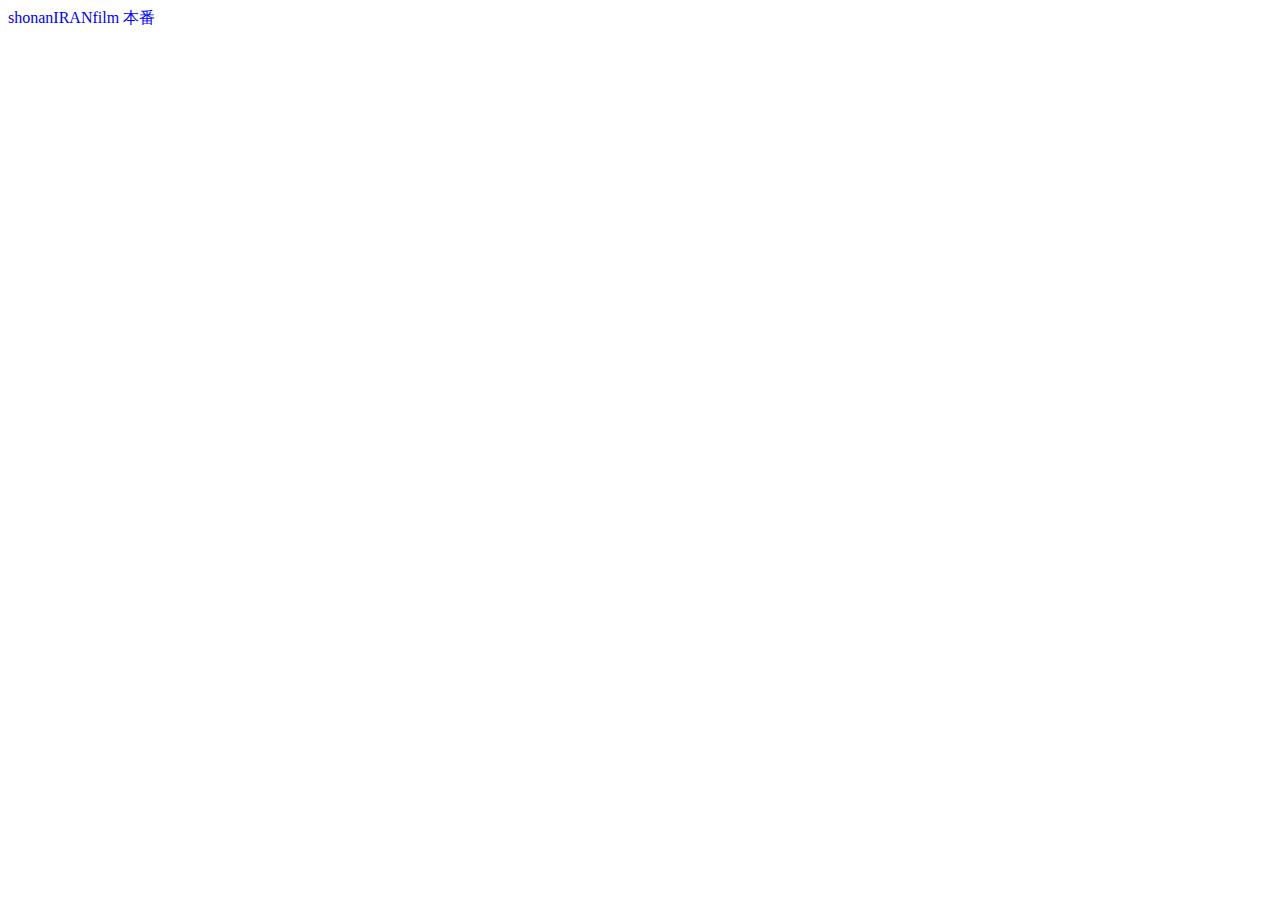
==== index.html @ e7e8f041 "iran" ====
<!DOCTYPE html>
<html lang="ja">

<head>
<meta charset="UTF-8">
<title>shonanIRANfilm</title>
<link rel="stylesheet" type="text/css" href="css/style.css">
</head>
<body>
shonanIRANfilm   本番
</body>
</html>
---- css/style.css ----
body {
  color: blue; }
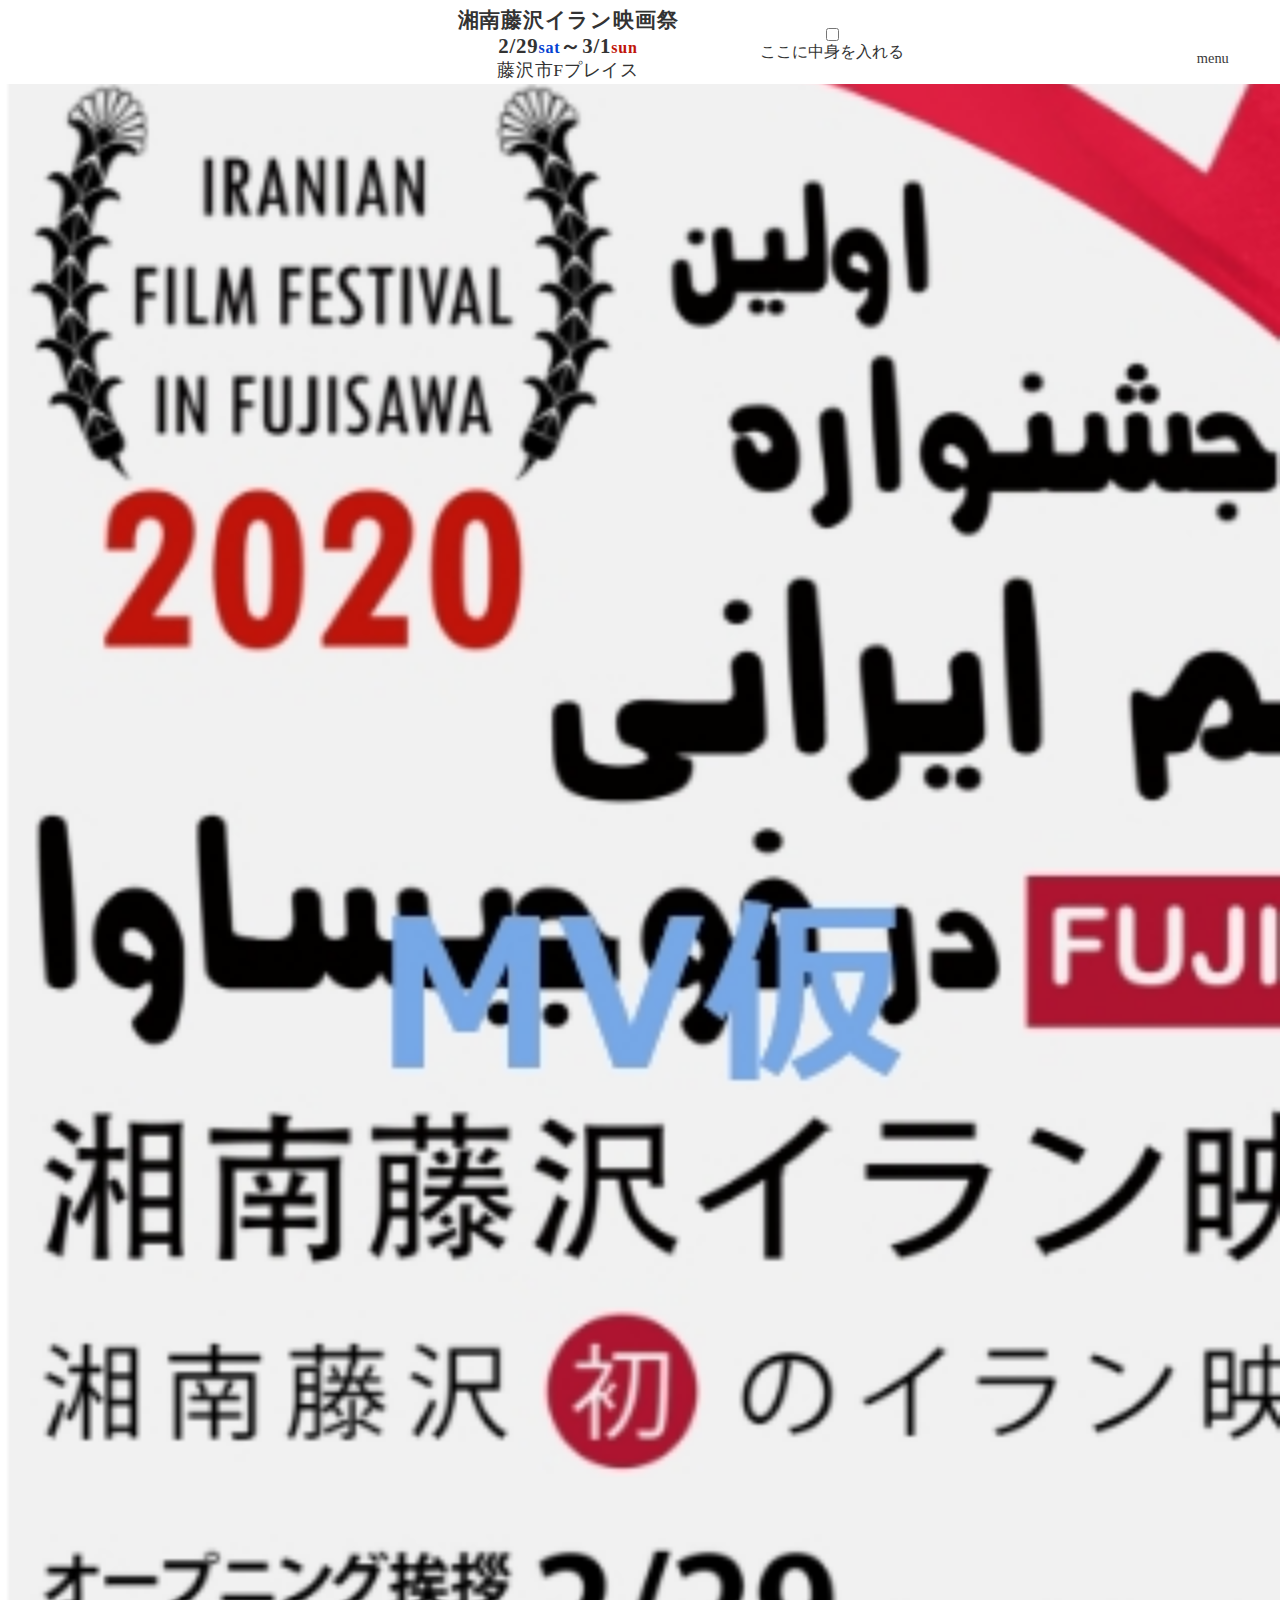
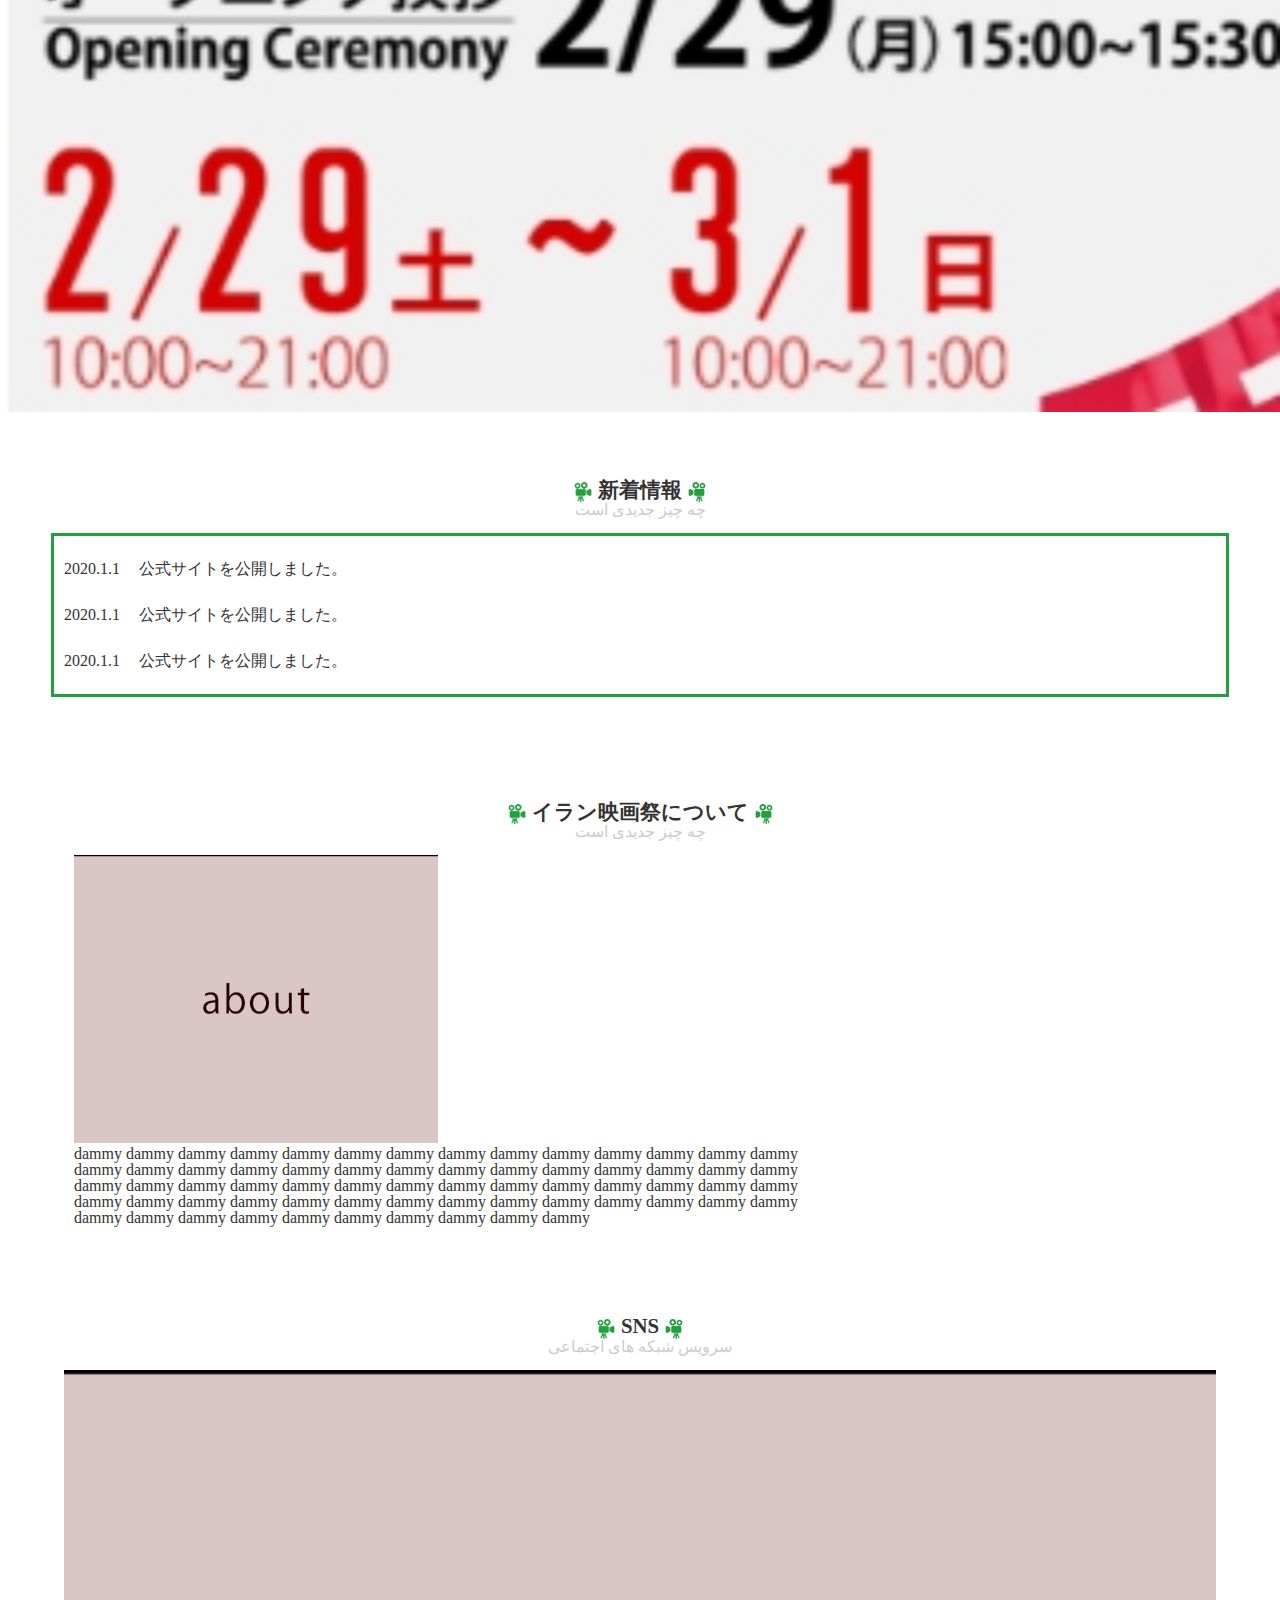
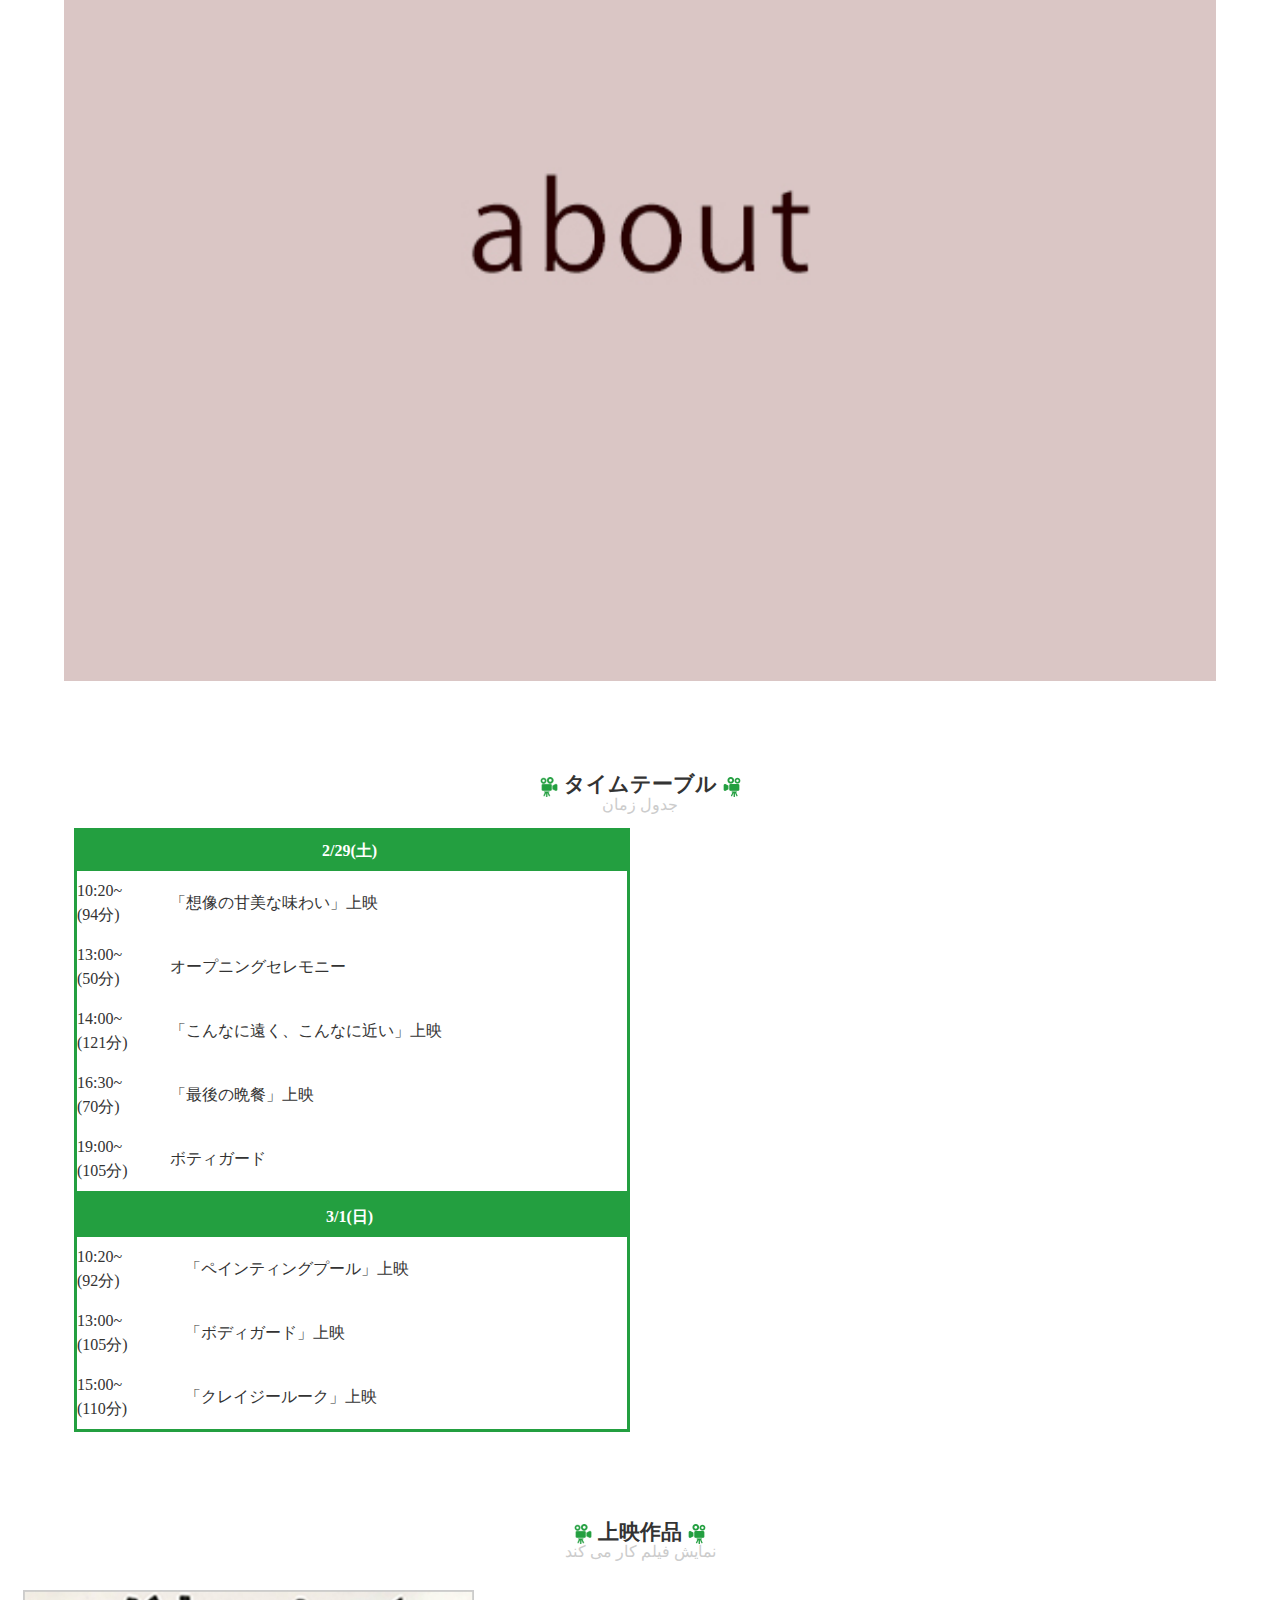
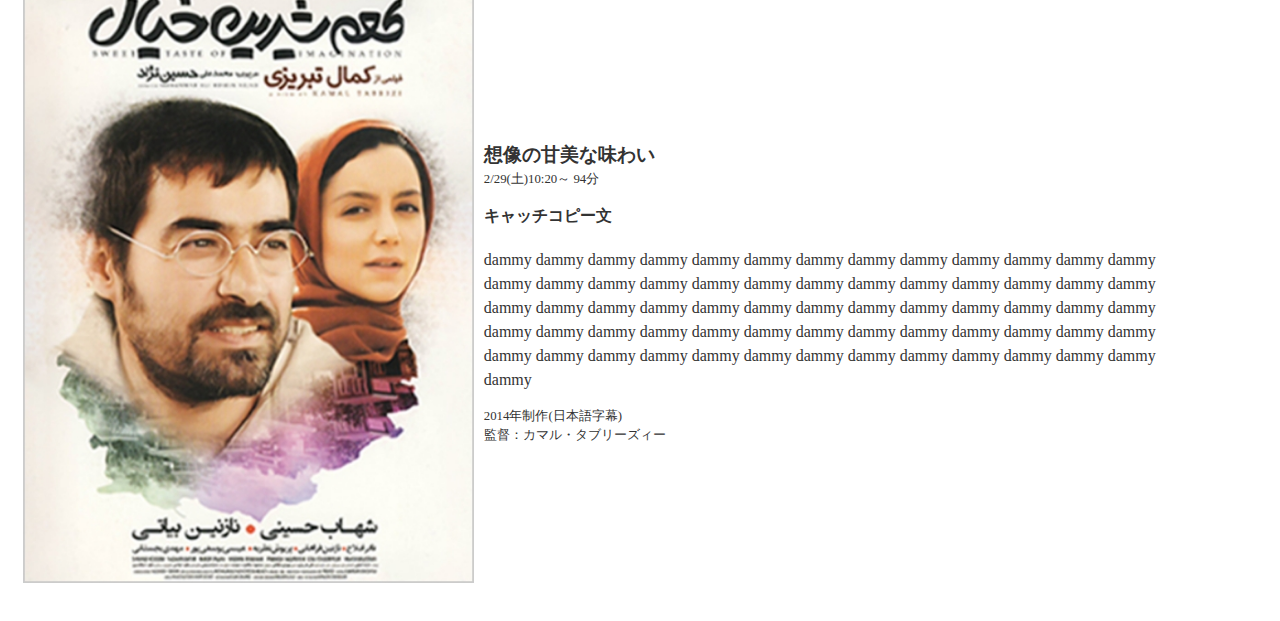
==== commit a4338d3e: "途中" ====
--- a/index.html
+++ b/index.html
@@ -2,11 +2,158 @@
 <html lang="ja">
 
 <head>
-<meta charset="UTF-8">
-<title>shonanIRANfilm</title>
-<link rel="stylesheet" type="text/css" href="css/style.css">
+    <meta charset="UTF-8">
+    <title>shonanIRANfilm</title>
+    <link rel="stylesheet" type="text/css" href="css/style.css">
+    <link rel="stylesheet" type="text/css" href="css/reset.css">
 </head>
+
 <body>
-shonanIRANfilm   本番
-</body>
-</html>+    <div class="index-header">
+        <div class="index-header__element">
+            <h1 class="index-header__element-title">湘南藤沢イラン映画祭</h1>
+            <p class="index-header__element-day">2/29<span class="blue">sat</span>～3/1<span class="red">sun</span></p>
+            <p class="index-header__element-place">藤沢市Fプレイス</p>
+        </div>
+        <div id="index-header__nav-drawer nav-drawer">
+            <input id="nav-input" type="checkbox" class="nav-unshown">
+            <label id="nav-open" for="nav-input"><span></span></label>
+            <label class="nav-unshown" id="nav-close" for="nav-input"></label>
+            <div id="nav-content">ここに中身を入れる</div>
+        </div>
+        <div class="index-header__text">menu</div>
+    </div>
+
+    <!--mv-->
+    <div class="index-hero">
+        <figure class="index-hero__image">
+            <img src="img/index-hero_img_sp.jpg" alt="" class="index-hero__image-element">
+        </figure>
+    </div>
+
+    <!--新着情報-->
+    <section class="index-section index-news">
+        <h1 class="index-section__title">新着情報</h1>
+        <p class="index-section__title-coment">چه چیز جدیدی است</p>
+        <ul class="index-section__inner index-news__content">
+            <li class="index-news__content-element">
+                <a href="#">
+                    <time class="index-news__content-time" datetime="2020-01-01">2020.1.1</time>
+                    <span class="index-news__content-title">公式サイトを公開しました。</span>
+                </a>
+            </li>
+            <li class="index-news__content-element">
+                <a href="#">
+                    <time class="index-news__content-time" datetime="2020-01-01">2020.1.1</time>
+                    <span class="index-news__content-title">公式サイトを公開しました。</span>
+                </a>
+            </li>
+            <li class="index-news__content-element">
+                <a href="#">
+                    <time class="index-news__content-time" datetime="2020-01-01">2020.1.1</time>
+                    <span class="index-news__content-title">公式サイトを公開しました。</span>
+                </a>
+            </li>
+        </ul>
+    </section>
+
+    <!--イラン映画祭について-->
+    <section class="index-section index-about">
+        <h1 class="index-section__title">イラン映画祭について</h1>
+        <p class="index-section__title-coment">چه چیز جدیدی است</p>
+        <div class="index-section__inner">
+            <figure class="index-about__image">
+                <img src="img/index-about_img.jpg" alt="" class="index-about__image-item">
+            </figure>
+            <p class="index-about__text">dammy dammy dammy dammy dammy dammy dammy dammy dammy dammy dammy dammy dammy dammy dammy dammy dammy dammy dammy dammy dammy dammy dammy dammy dammy dammy dammy dammy dammy dammy dammy dammy dammy dammy dammy dammy dammy dammy dammy dammy dammy dammy dammy dammy dammy dammy dammy dammy dammy dammy dammy dammy dammy dammy dammy dammy dammy dammy dammy dammy dammy dammy dammy dammy dammy dammy </p>
+        </div>
+    </section>
+
+    <!--SNS-->
+    <section class="index-section index-sns">
+        <h1 class="index-section__title">SNS</h1>
+        <p class="index-section__title-coment">سرویس شبکه های اجتماعی</p>
+        <div class="index-section__inner">
+            <figure class="index-sns__image">
+                <img src="img/index-about_img.jpg" alt="" class="index-about__image-item">
+            </figure>
+
+        </div>
+    </section>
+
+    <!--タイムテーブル-->
+    <section class="index-section index-timetable">
+        <h1 class="index-section__title">タイムテーブル</h1>
+        <p class="index-section__title-coment">جدول زمان</p>
+        <div class="index-section__inner">
+
+            <table class="index-timetable__box">
+                <tr>
+                    <th colspan="2" class="index-timetable__box-title">2/29(土)</th>
+                </tr>
+                <tr>
+                    <td>10:20~<br>(94分)</td>
+                    <td>「想像の甘美な味わい」上映</td>
+                </tr>
+                <tr>
+                    <td>13:00~<br>(50分)</td>
+                    <td>オープニングセレモニー</td>
+                </tr>
+                <tr>
+                    <td>14:00~<br>(121分)</td>
+                    <td>「こんなに遠く、こんなに近い」上映</td>
+                </tr>
+                <tr>
+                    <td>16:30~<br>(70分)</td>
+                    <td>「最後の晩餐」上映</td>
+                </tr>
+                <tr>
+                    <td>19:00~<br>(105分)</td>
+                    <td>ボティガード</td>
+                </tr>
+            </table>
+
+            <table class="index-timetable__box">
+                <tr>
+                    <th colspan="2" class="index-timetable__box-title">3/1(日)</th>
+                </tr>
+                <tr>
+                    <td>10:20~<br>(92分)</td>
+                    <td>「ペインティングプール」上映</td>
+                </tr>
+                <tr>
+                    <td>13:00~<br>(105分)</td>
+                    <td>「ボディガード」上映</td>
+                </tr>
+                <tr>
+                    <td>15:00~<br>(110分)</td>
+                    <td>「クレイジールーク」上映</td>
+                </tr>
+
+            </table>
+            <table class="index-timetable__day02"></table>
+        </div>
+    </section>
+
+    <!--イラン映画祭について-->
+    <section class="index-section index-works">
+        <h1 class="index-section__title">上映作品</h1>
+        <p class="index-section__title-coment">نمایش فیلم کار می کند</p>
+        <div class="index-works__inner">
+            <figure class="index-works__image">
+                <img src="img/index-works_img.jpg" alt="" class="index-works__image-item">
+            </figure>
+            <div class="index-works__text">
+                <div class="index-works__text-title">想像の甘美な味わい</div>
+                <div class="index-works__text-daytime">2/29(土)10:20～ 94分</div>
+                <div class="index-works__text-copy">キャッチコピー文</div>
+                <p class="index-works__text-element">
+                    dammy dammy dammy dammy dammy dammy dammy dammy dammy dammy dammy dammy dammy dammy dammy dammy dammy dammy dammy dammy dammy dammy dammy dammy dammy dammy dammy dammy dammy dammy dammy dammy dammy dammy dammy dammy dammy dammy dammy dammy dammy dammy dammy dammy dammy dammy dammy dammy dammy dammy dammy dammy dammy dammy dammy dammy dammy dammy dammy dammy dammy dammy dammy dammy dammy dammy
+                </p>
+                <div class="index-works__text-caption">2014年制作(日本語字幕)<br>監督：カマル・タブリーズィー</div>
+            </div>
+        </div>
+    </section>
+
+
+</body></html>
--- a/css/style.css
+++ b/css/style.css
@@ -1,2 +1,538 @@
+@charset "UTF-8";
+html {
+  color: #333; }
+
 body {
-  color: blue; }
+  width: 100%;
+  margin: 0 auto;
+  font-size: 1.2rem;
+  min-width: 320px; }
+
+.wrap {
+  overflow: hidden; }
+
+a:link,
+a:visited,
+a:hover,
+a:active {
+  color: inherit;
+  text-decoration: none;
+  cursor: pointer; }
+
+a:hover {
+  opacity: 0.8; }
+
+.c-dn {
+  display: none; }
+  @media screen and (min-width: 768px) {
+    .c-dn-md {
+      display: none; } }
+  @media screen and (min-width: 992px) {
+    .c-dn-lg {
+      display: none; } }
+
+@media screen and (min-width: 768px) {
+  .c-db-md {
+    display: block; } }
+
+@media screen and (min-width: 992px) {
+  .c-db-lg {
+    display: block; } }
+
+@media screen and (min-width: 992px) {
+  .left {
+    -ms-flex-preferred-size: 85%;
+    flex-basis: 85%;
+    max-width: 85%; } }
+
+@media screen and (min-width: 992px) {
+  .right {
+    -ms-flex-preferred-size: 15%;
+    flex-basis: 15%;
+    max-width: 15%;
+    margin-right: 3%; } }
+
+/*-----------------------------------------
+ドロワーナビ追加部分▼▼
+-----------------------------------------*/
+nav#menu {
+  width: 100%; }
+
+nav#menu ul {
+  margin: 0;
+  padding: 0; }
+  nav#menu ul .sns .icon {
+    display: inline-block;
+    width: 10%; }
+    nav#menu ul .sns .icon img {
+      width: 100%;
+      height: auto; }
+
+nav#menu ul li {
+  list-style-type: none;
+  border: 1px solid #ccc;
+  padding: 15px; }
+
+nav#menu ul li a {
+  width: 100%;
+  text-align: center; }
+
+/*-----------------------------------------
+ドロワーナビ▲▲
+-----------------------------------------*/
+/*-----------------------------------------
+main
+-----------------------------------------*/
+.index-header {
+  text-align: center;
+  display: -webkit-box;
+  display: -ms-flexbox;
+  display: flex;
+  -webkit-box-orient: horizontal;
+  -webkit-box-direction: normal;
+  -ms-flex-flow: row wrap;
+  flex-flow: row wrap;
+  -webkit-box-pack: center;
+  -ms-flex-pack: center;
+  justify-content: center;
+  -webkit-box-align: center;
+  -ms-flex-align: center;
+  align-items: center;
+  position: fixed;
+  background: #fff;
+  width: 100%;
+  top: 0;
+  right: 0;
+  left: 0;
+  z-index: 999; }
+  @media screen and (min-width: 768px) {
+    .index-header {
+      -webkit-box-align: center;
+      -ms-flex-align: center;
+      align-items: center;
+      padding-bottom: 0; } }
+  .index-header__menu {
+    max-width: 10%;
+    position: fixed;
+    right: 5%;
+    top: 2%; }
+    .index-header__menu img {
+      width: 100%; }
+  .index-header__element {
+    -ms-flex-preferred-size: calc((100% / 6) * 4);
+    flex-basis: calc((100% / 6) * 4);
+    max-width: calc((100% / 6) * 4);
+    letter-spacing: .05rem; }
+    @media screen and (min-width: 768px) {
+      .index-header__element {
+        -ms-flex-preferred-size: calc((100% / 10) * 3);
+        flex-basis: calc((100% / 10) * 3);
+        max-width: calc((100% / 10) * 3); } }
+    .index-header__element02 .sns .icon {
+      display: inline-block;
+      width: 20%; }
+      .index-header__element02 .sns .icon img {
+        width: 100%;
+        height: auto; }
+    @media screen and (min-width: 768px) {
+      .index-header__element02 {
+        display: -webkit-box;
+        display: -ms-flexbox;
+        display: flex;
+        -webkit-box-pack: center;
+        -ms-flex-pack: center;
+        justify-content: center;
+        -webkit-box-align: center;
+        -ms-flex-align: center;
+        align-items: center;
+        -ms-flex-preferred-size: calc((100% / 10) * 7);
+        flex-basis: calc((100% / 10) * 7);
+        max-width: calc((100% / 10) * 7);
+        text-decoration: none;
+        list-style: none; } }
+    .index-header__element02 li {
+      -ms-flex-preferred-size: calc((100% / 6) -10px);
+      flex-basis: calc((100% / 6) -10px);
+      max-width: calc((100% / 6) -10px);
+      margin: 0 5px; }
+      @media screen and (min-width: 1300px) {
+        .index-header__element02 li {
+          -ms-flex-preferred-size: calc((100% / 6) -20px);
+          flex-basis: calc((100% / 6) -20px);
+          max-width: calc((100% / 6) -20px);
+          margin: 0 10px; } }
+      .index-header__element02 li a:hover {
+        color: #239F40; }
+      @media screen and (min-width: 768px) {
+        .index-header__element02 li a {
+          color: #333;
+          font-size: 0.7rem;
+          font-weight: bold; } }
+      @media screen and (min-width: 992px) {
+        .index-header__element02 li a {
+          font-size: 1.0rem; } }
+    .index-header__element-title {
+      font-size: 1.1rem;
+      margin: 10px 0 0; }
+      @media screen and (min-width: 992px) {
+        .index-header__element-title {
+          font-size: 1.3rem; } }
+    .index-header__element-day {
+      font-size: 1.0rem;
+      margin: 5px 0;
+      font-weight: bold; }
+      @media screen and (min-width: 992px) {
+        .index-header__element-day {
+          font-size: 1.3rem; } }
+      .index-header__element-day .blue {
+        color: #0442D2;
+        font-size: 1.0rem; }
+      .index-header__element-day .red {
+        color: #C0140A;
+        font-size: 1.0rem; }
+    .index-header__element-place {
+      margin: 5px 0;
+      font-size: 1.0rem; }
+      @media screen and (min-width: 992px) {
+        .index-header__element-place {
+          font-size: 1.1rem; } }
+  .index-header__nav-drawer {
+    -ms-flex-preferred-size: calc((100% / 6) * 1);
+    flex-basis: calc((100% / 6) * 1);
+    max-width: calc((100% / 6) * 1); }
+  .index-header__nav-content {
+    font-size: 1.2rem; }
+    .index-header__nav-content li a {
+      color: #333; }
+  .index-header__text {
+    font-size: 0.9rem;
+    position: absolute;
+    top: 60%;
+    right: 4%;
+    color: #393939; }
+    .index-header__text02 {
+      top: 12%;
+      right: 4%; }
+
+@media screen and (min-width: 768px) {
+  .index-hero {
+    margin-bottom: -5px; } }
+
+.index-hero__image-element {
+  width: 100%; }
+
+.index-wrapper {
+  background: url("../img/bg.png"); }
+  .index-wrapper__inner {
+    background-color: #fff;
+    padding-top: 40px;
+    padding-bottom: 30px; }
+    @media screen and (min-width: 768px) {
+      .index-wrapper__inner {
+        max-width: 80%;
+        margin: 0 auto; } }
+    @media screen and (min-width: 992px) {
+      .index-wrapper__inner {
+        display: -webkit-box;
+        display: -ms-flexbox;
+        display: flex; } }
+
+@media screen and (min-width: 768px) {
+  .index-section {
+    padding: 20px 0; } }
+
+.index-section__inner {
+  width: 90%;
+  margin: 0 auto; }
+
+.index-section__title {
+  font-size: 1.3rem;
+  text-align: center;
+  padding: 50px 0 0; }
+  .index-section__title-coment {
+    font-size: 1rem;
+    text-align: center;
+    color: #ccc;
+    margin-bottom: 15px; }
+  .index-section__title::before {
+    content: '';
+    display: inline-block;
+    width: 20px;
+    height: 20px;
+    margin-right: 5px;
+    background: url("../img/index-section__title.png") no-repeat;
+    background-size: contain;
+    vertical-align: middle; }
+  .index-section__title::after {
+    content: '';
+    display: inline-block;
+    width: 20px;
+    height: 20px;
+    margin-left: 5px;
+    background: url("../img/index-section__title02.png") no-repeat;
+    background-size: contain;
+    vertical-align: middle; }
+
+.index-news__content {
+  width: 90%;
+  margin: 15px auto;
+  border: 3px solid #239F40;
+  padding: 10px;
+  list-style: none; }
+  .index-news__content-element {
+    padding: 15px 0;
+    text-align: left; }
+    .index-news__content-element a {
+      text-decoration: none; }
+  .index-news__content-title {
+    font-size: 1rem;
+    padding-left: 15px; }
+
+@media screen and (min-width: 768px) {
+  .index-about__inner {
+    width: 90%;
+    margin: 0 auto;
+    display: -webkit-box;
+    display: -ms-flexbox;
+    display: flex;
+    -webkit-box-orient: horizontal;
+    -webkit-box-direction: reverse;
+    -ms-flex-flow: row-reverse wrap;
+    flex-flow: row-reverse wrap;
+    -webkit-box-pack: center;
+    -ms-flex-pack: center;
+    justify-content: center;
+    -webkit-box-align: stretch;
+    -ms-flex-align: stretch;
+    align-items: stretch; } }
+
+@media screen and (min-width: 768px) {
+  .index-about__image {
+    -ms-flex-preferred-size: calc((100% / 3) - 20px);
+    flex-basis: calc((100% / 3) - 20px);
+    max-width: calc((100% / 3) - 20px);
+    margin: 0 10px; } }
+
+.index-about__image img {
+  width: 100%; }
+
+.index-about__text {
+  margin: 20px 0; }
+  @media screen and (min-width: 768px) {
+    .index-about__text {
+      -ms-flex-preferred-size: calc(((100% / 3) * 2) - 20px);
+      flex-basis: calc(((100% / 3) * 2) - 20px);
+      max-width: calc(((100% / 3) * 2) - 20px);
+      margin: 0 10px; } }
+
+.index-sns__inner {
+  width: 90%;
+  margin: 0 auto; }
+
+.index-sns__image img {
+  width: 100%; }
+
+@media screen and (min-width: 992px) {
+  .index-timetable__inner {
+    display: -webkit-box;
+    display: -ms-flexbox;
+    display: flex;
+    -webkit-box-pack: center;
+    -ms-flex-pack: center;
+    justify-content: center;
+    -webkit-box-align: stretch;
+    -ms-flex-align: stretch;
+    align-items: stretch; } }
+
+.index-timetable__box {
+  line-height: 1.5;
+  width: 100%;
+  border: 3px solid #239F40;
+  font-size: 1rem; }
+  @media screen and (min-width: 768px) {
+    .index-timetable__box {
+      max-width: 70%;
+      margin: 0 auto 20px; } }
+  @media screen and (min-width: 992px) {
+    .index-timetable__box {
+      -ms-flex-preferred-size: calc((100% / 2) - 20px);
+      flex-basis: calc((100% / 2) - 20px);
+      max-width: calc((100% / 2) - 20px);
+      margin: 0 10px; } }
+  .index-timetable__box th,
+  .index-timetable__box td {
+    padding: 8px 5px 8px 0;
+    vertical-align: middle; }
+  .index-timetable__box .time {
+    text-align: center;
+    line-height: 1;
+    padding: 15px 10px; }
+    .index-timetable__box .time span {
+      font-size: 0.7rem; }
+  .index-timetable__box-title {
+    background-color: #239F40;
+    color: #fff; }
+
+.index-works__inner {
+  border: 1px solid #ccc;
+  padding: 15px;
+  width: 80%;
+  margin: 0 3px; }
+  @media screen and (min-width: 992px) {
+    .index-works__inner {
+      display: -webkit-box;
+      display: -ms-flexbox;
+      display: flex;
+      -webkit-box-orient: horizontal;
+      -webkit-box-direction: normal;
+      -ms-flex-flow: row wrap;
+      flex-flow: row wrap;
+      -webkit-box-pack: center;
+      -ms-flex-pack: center;
+      justify-content: center;
+      -webkit-box-align: center;
+      -ms-flex-align: center;
+      align-items: center;
+      border: none;
+      width: 90%; } }
+
+.index-works__image {
+  max-width: 100%; }
+  @media screen and (min-width: 992px) {
+    .index-works__image {
+      -ms-flex-preferred-size: calc(40% - 10px);
+      flex-basis: calc(40% - 10px);
+      max-width: calc(40% - 0px);
+      margin: 0 5px; } }
+  .index-works__image img {
+    width: 100%; }
+
+.index-works__text {
+  margin: 15px 0;
+  line-height: 1.5; }
+  @media screen and (min-width: 992px) {
+    .index-works__text {
+      -ms-flex-preferred-size: calc(60% - 10px);
+      flex-basis: calc(60% - 10px);
+      max-width: calc(60% - 10px);
+      margin: 0 5px; } }
+  .index-works__text-title {
+    font-size: 1.2rem;
+    font-weight: bold;
+    padding: 10px 0 0; }
+  .index-works__text-daytime {
+    font-size: 0.8rem; }
+  .index-works__text-copy {
+    font-weight: bold;
+    padding: 15px 0 20px; }
+  .index-works__text-caption {
+    font-size: 0.8rem;
+    margin-top: 15px; }
+
+.index-access {
+  margin-top: 70px; }
+  @media screen and (min-width: 768px) {
+    .index-access {
+      margin-top: 30px; } }
+  .index-access__inner {
+    width: 90%;
+    margin: 0 auto; }
+    @media screen and (min-width: 992px) {
+      .index-access__inner {
+        display: -webkit-box;
+        display: -ms-flexbox;
+        display: flex;
+        -webkit-box-orient: horizontal;
+        -webkit-box-direction: normal;
+        -ms-flex-flow: row wrap;
+        flex-flow: row wrap;
+        -webkit-box-pack: justify;
+        -ms-flex-pack: justify;
+        justify-content: space-between;
+        -webkit-box-align: stretch;
+        -ms-flex-align: stretch;
+        align-items: stretch; } }
+  @media screen and (min-width: 992px) {
+    .index-access__map {
+      -ms-flex-preferred-size: calc(50% - 20px);
+      flex-basis: calc(50% - 20px);
+      max-width: calc(50% - 20px);
+      margin: 0 10px; } }
+  .index-access__image img {
+    width: 100%; }
+  .index-access__info {
+    margin-top: 20px;
+    line-height: 2; }
+    @media screen and (min-width: 992px) {
+      .index-access__info {
+        -ms-flex-preferred-size: calc(50% - 20px);
+        flex-basis: calc(50% - 20px);
+        max-width: calc(50% - 20px);
+        margin: 0 10px; } }
+  .index-access__place {
+    font-weight: bold;
+    margin-bottom: 5px; }
+  .index-access__address {
+    font-size: 1.0rem;
+    margin-bottom: 40px; }
+
+.index-footer {
+  color: #fff;
+  width: 100%;
+  background: #239F40;
+  padding: 0 30px 80px;
+  font-size: 12px;
+  line-height: 2; }
+  .index-footer__inner {
+    margin-top: 0;
+    padding-top: 30px; }
+  @media screen and (min-width: 768px) {
+    .index-footer__info {
+      display: -webkit-box;
+      display: -ms-flexbox;
+      display: flex;
+      -webkit-box-orient: horizontal;
+      -webkit-box-direction: normal;
+      -ms-flex-flow: row wrap;
+      flex-flow: row wrap;
+      -webkit-box-pack: start;
+      -ms-flex-pack: start;
+      justify-content: flex-start;
+      -webkit-box-align: stretch;
+      -ms-flex-align: stretch;
+      align-items: stretch;
+      max-width: 90%;
+      margin: 0 auto; } }
+  .index-footer__info-right {
+    margin-bottom: 30px; }
+    @media screen and (min-width: 768px) {
+      .index-footer__info-right {
+        -ms-flex-preferred-size: 50%;
+        flex-basis: 50%;
+        max-width: 50%; } }
+  @media screen and (min-width: 768px) {
+    .index-footer__info-left {
+      -ms-flex-preferred-size: 50%;
+      flex-basis: 50%;
+      max-width: 50%; } }
+  .index-footer__info-left a {
+    text-decoration: underline; }
+  .index-footer__info-text03::before, .index-footer__info-text04::before {
+    content: '';
+    display: inline-block;
+    width: 20px;
+    height: 20px;
+    margin-right: 10px;
+    background-size: contain;
+    vertical-align: middle; }
+  .index-footer__info-text03::before {
+    background-image: url("../img/icon_tel.png"); }
+  .index-footer__info-text04::before {
+    background-image: url("../img/icon_mail.png"); }
+  .index-footer__copyright {
+    margin: 30px 0 0 -25px;
+    font-size: 10px; }
+    @media screen and (min-width: 768px) {
+      .index-footer__copyright {
+        text-align: center;
+        margin-top: 0; } }
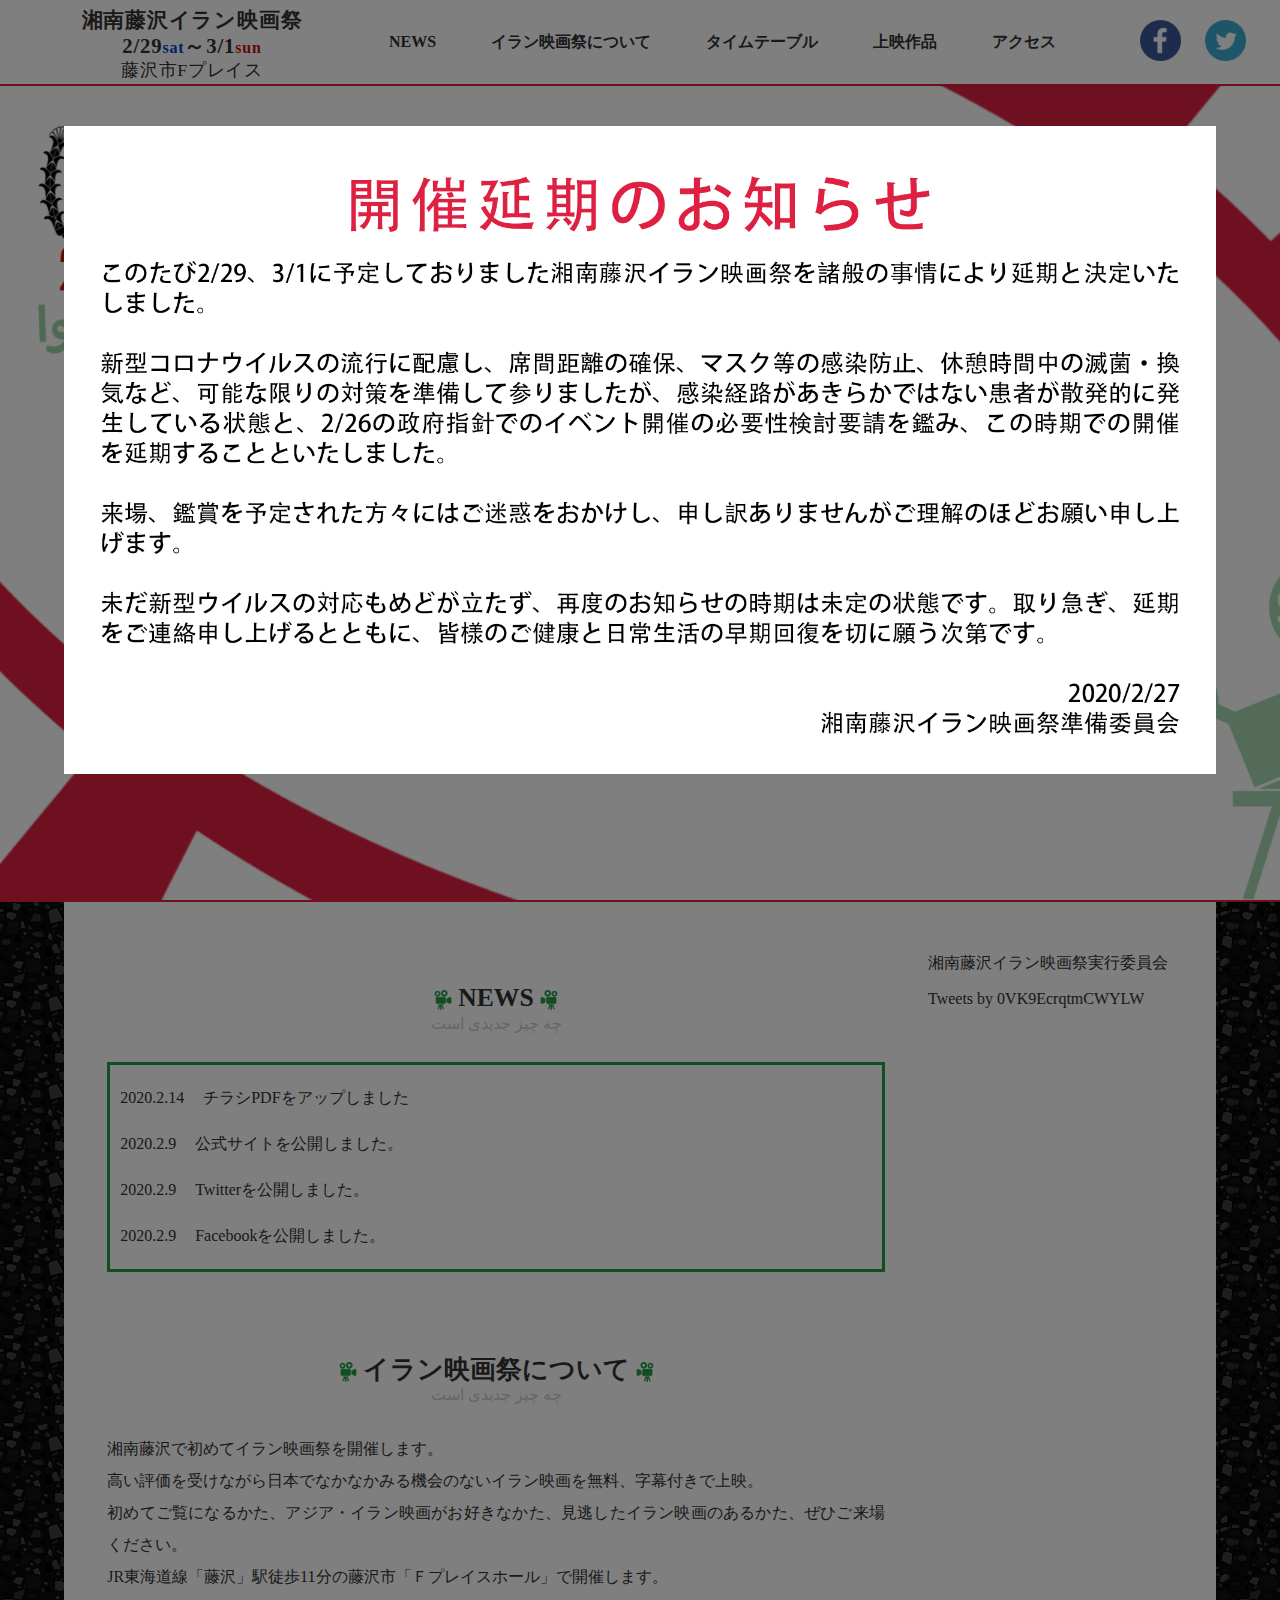
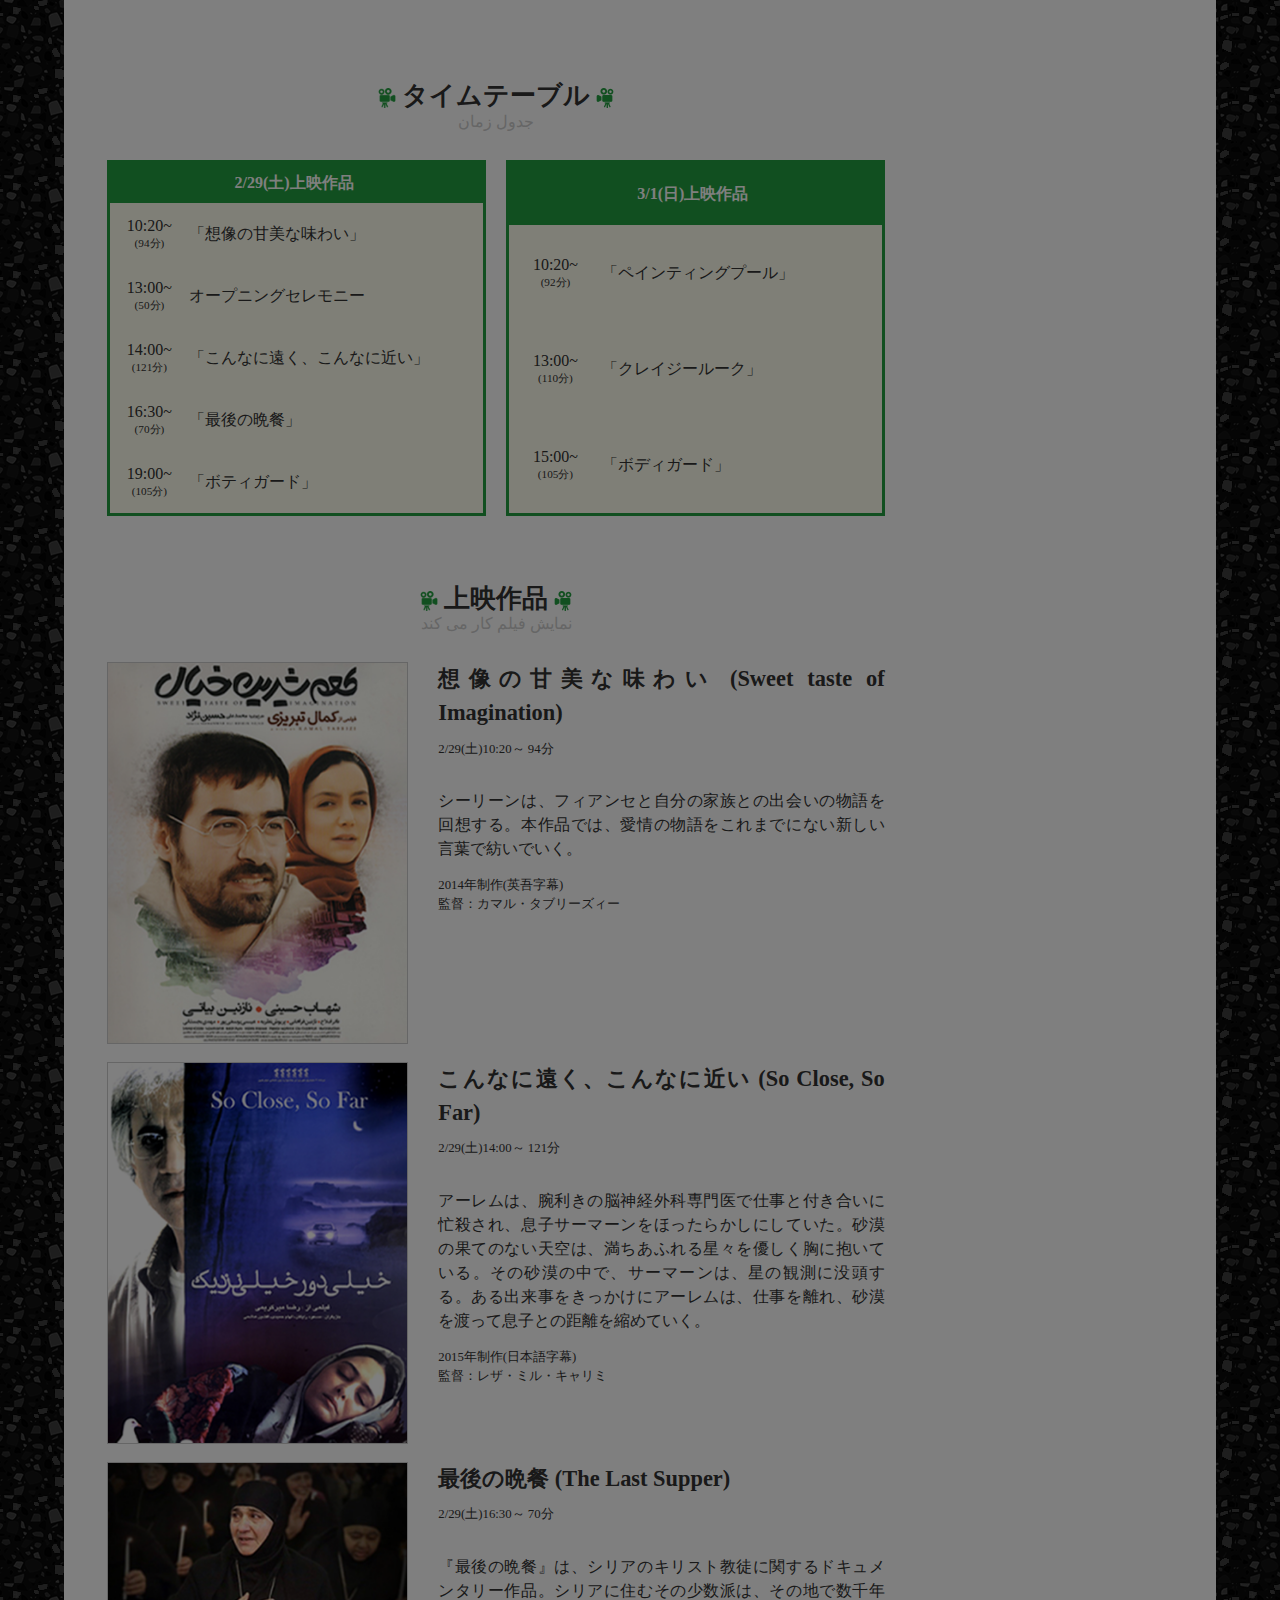
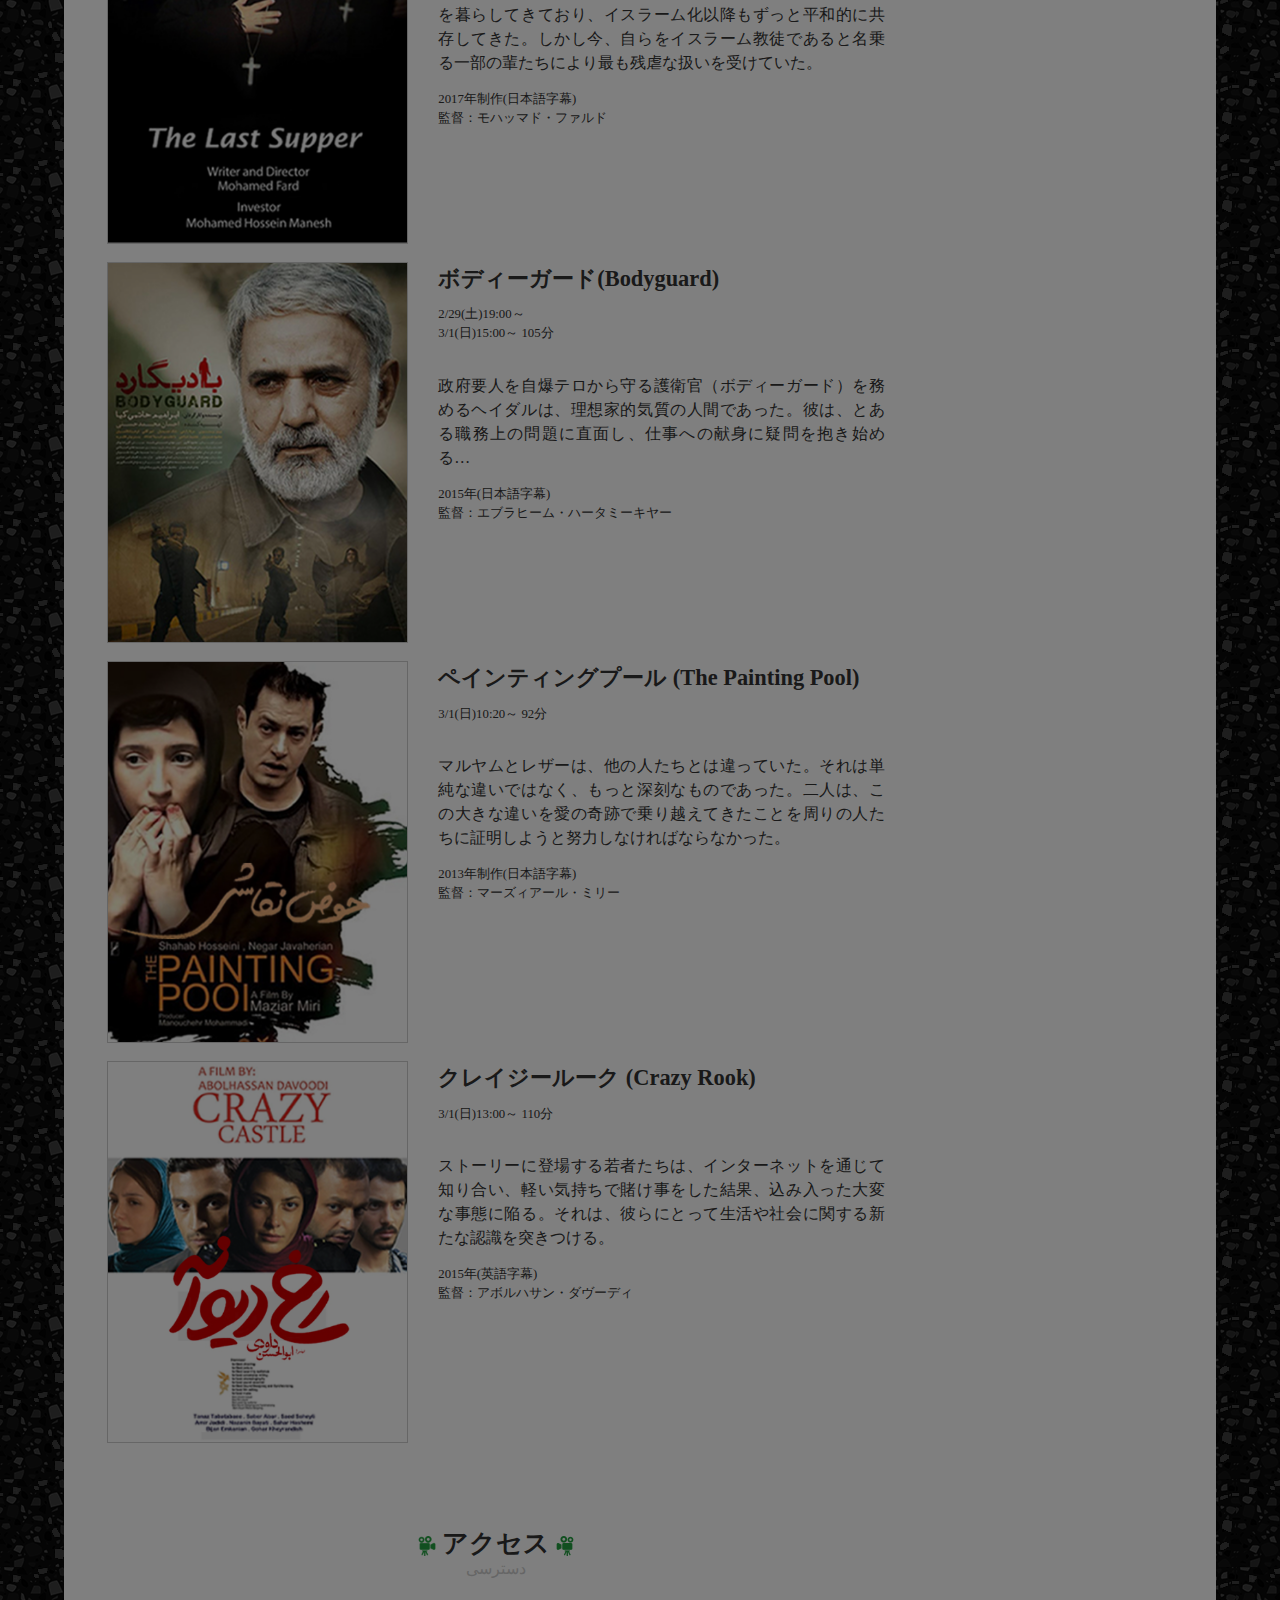
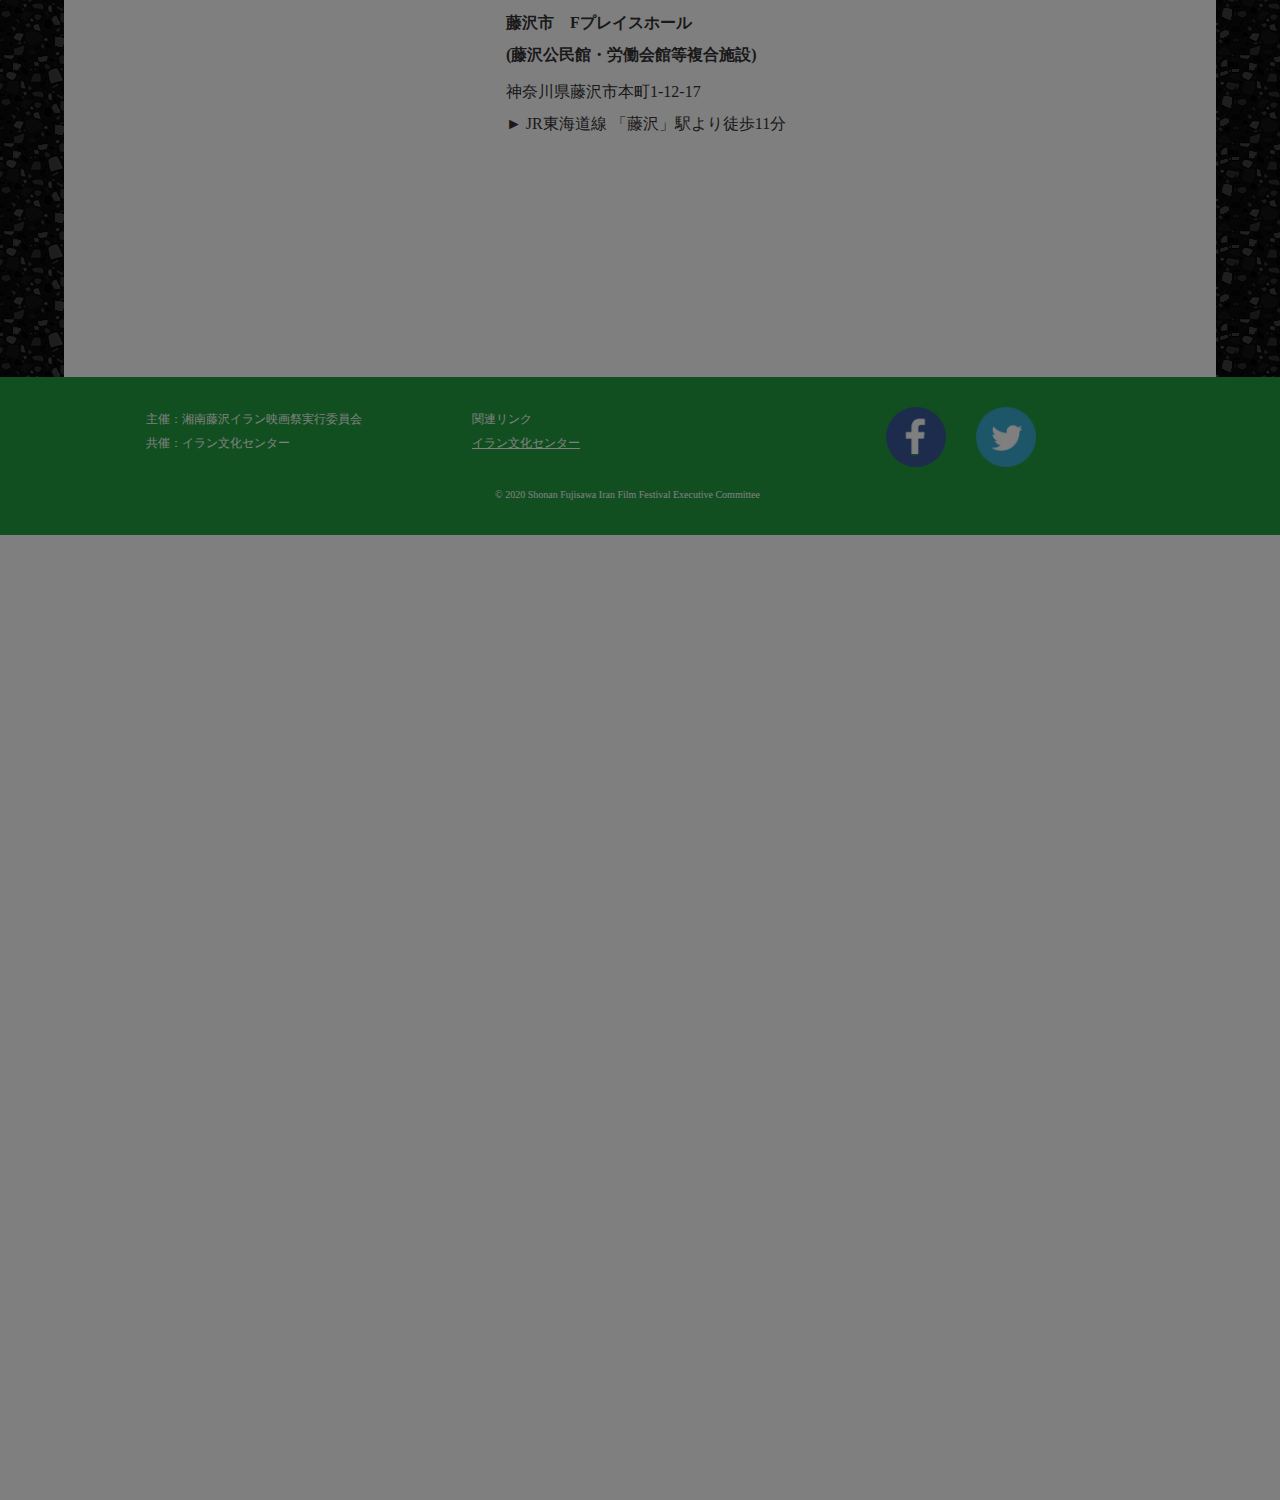
==== commit a12a4b21: "延期予告" ====
--- a/index.html
+++ b/index.html
@@ -3,157 +3,422 @@
 
 <head>
     <meta charset="UTF-8">
-    <title>shonanIRANfilm</title>
-    <link rel="stylesheet" type="text/css" href="css/style.css">
+<!--    <meta name="robots" content="noindex" />-->
+    <meta name="keyword" content="イラン映画,イラン映画祭,湘南藤沢,Fプレイス,無料上映,藤沢イラン,2020年2月">
+    <meta name="description" content="湘南藤沢で開催される「湘南藤沢イラン映画祭2020」藤沢市Fプレイスホールで無料上映。なかなか日本でみることのできないイラン映画をこの機会にぜひご覧ください。">
+    <title>≪公式≫【無料上映】 湘南藤沢イラン映画祭2020</title>
+    <link rel="stylesheet" type="text/css" href="css/style02.css">
     <link rel="stylesheet" type="text/css" href="css/reset.css">
+    <link rel="stylesheet" type="text/css" href="css/slick-theme.css">
+    <link rel="stylesheet" type="text/css" href="css/slick.css">
+    <meta name="viewport" content="width=device-width,initial-scale=1">
+    <!-- Global site tag (gtag.js) - Google Analytics -->
+    <script async src="https://www.googletagmanager.com/gtag/js?id=UA-157510176-1"></script>
+    <script>
+        window.dataLayer = window.dataLayer || [];
+
+        function gtag() {
+            dataLayer.push(arguments);
+        }
+        gtag('js', new Date());
+
+        gtag('config', 'UA-157510176-1');
+
+    </script>
 </head>
 
 <body>
-    <div class="index-header">
-        <div class="index-header__element">
-            <h1 class="index-header__element-title">湘南藤沢イラン映画祭</h1>
-            <p class="index-header__element-day">2/29<span class="blue">sat</span>～3/1<span class="red">sun</span></p>
-            <p class="index-header__element-place">藤沢市Fプレイス</p>
+    <div class="wrap">
+        <!--header-->
+        <div class="index-header">
+            <div class="index-header__element">
+                <h1 class="index-header__element-title"><a href="#top">湘南藤沢イラン映画祭</a></h1>
+                <p class="index-header__element-day">2/29<span class="blue">sat</span>～3/1<span class="red">sun</span></p>
+                <p class="index-header__element-place">藤沢市Fプレイス</p>
+            </div>
+
+            <div id="menu-bt" class="index-header__menu c-dn-md">
+                <img src="./img/spmenu.png" id="drower">
+            </div>
+
+            <nav id="menu" class="c-dn-md">
+                <ul>
+                    <li class="menu_contents"><a href="#index-news">NEWS</a></li>
+                    <li class="menu_contents"><a href="#index-about">イラン映画祭について</a></li>
+                    <li class="menu_contents"><a href="#index-timetable">タイムテーブル</a></li>
+                    <li class="menu_contents"><a href="#index-works">上映作品</a></li>
+                    <li class="menu_contents"><a href="#index-access">アクセス</a></li>
+                    <li class="sns menu_contents">
+                        <div class="icon"><a href="https://www.facebook.com/pages/category/Movie/%E6%B9%98%E5%8D%97%E8%97%A4%E6%B2%A2%E3%82%A4%E3%83%A9%E3%83%B3%E6%98%A0%E7%94%BB%E7%A5%AD%E5%AE%9F%E8%A1%8C%E5%A7%94%E5%93%A1%E4%BC%9A-107054687531635/" target="_blank"><img src="img/nav_content_img01.png" alt=""></a></div>
+                        <div class="icon"><a href="https://twitter.com/0VK9EcrqtmCWYLW?ref_src=twsrc%5Etfw" target="_blank"><img src="img/nav_content_img02.png" alt=""></a></div>
+                    </li>
+                </ul>
+            </nav>
+
+
+
+            <!--pc-->
+            <ul class="index-header__element02 c-dn c-db-md">
+                <li><a href="#index-news">NEWS</a></li>
+                <li><a href="#index-about">イラン映画祭について</a></li>
+                <li><a href="#index-timetable">タイムテーブル</a></li>
+                <li><a href="#index-works">上映作品</a></li>
+                <li><a href="#index-access">アクセス</a></li>
+                <li class="sns">
+                    <div class="icon"><a href="https://www.facebook.com/pages/category/Movie/%E6%B9%98%E5%8D%97%E8%97%A4%E6%B2%A2%E3%82%A4%E3%83%A9%E3%83%B3%E6%98%A0%E7%94%BB%E7%A5%AD%E5%AE%9F%E8%A1%8C%E5%A7%94%E5%93%A1%E4%BC%9A-107054687531635/" target="_blank"><img src="img/nav_content_img01.png" alt=""></a></div>
+                    <div class="icon"><a href="https://twitter.com/0VK9EcrqtmCWYLW?ref_src=twsrc%5Etfw" target="_blank"><img src="img/nav_content_img02.png" alt=""></a></div>
+                </li>
+            </ul>
+            <!--/pc-->
+
         </div>
-        <div id="index-header__nav-drawer nav-drawer">
-            <input id="nav-input" type="checkbox" class="nav-unshown">
-            <label id="nav-open" for="nav-input"><span></span></label>
-            <label class="nav-unshown" id="nav-close" for="nav-input"></label>
-            <div id="nav-content">ここに中身を入れる</div>
-        </div>
-        <div class="index-header__text">menu</div>
-    </div>
-
-    <!--mv-->
-    <div class="index-hero">
-        <figure class="index-hero__image">
-            <img src="img/index-hero_img_sp.jpg" alt="" class="index-hero__image-element">
-        </figure>
-    </div>
-
-    <!--新着情報-->
-    <section class="index-section index-news">
-        <h1 class="index-section__title">新着情報</h1>
-        <p class="index-section__title-coment">چه چیز جدیدی است</p>
-        <ul class="index-section__inner index-news__content">
-            <li class="index-news__content-element">
-                <a href="#">
-                    <time class="index-news__content-time" datetime="2020-01-01">2020.1.1</time>
-                    <span class="index-news__content-title">公式サイトを公開しました。</span>
-                </a>
-            </li>
-            <li class="index-news__content-element">
-                <a href="#">
-                    <time class="index-news__content-time" datetime="2020-01-01">2020.1.1</time>
-                    <span class="index-news__content-title">公式サイトを公開しました。</span>
-                </a>
-            </li>
-            <li class="index-news__content-element">
-                <a href="#">
-                    <time class="index-news__content-time" datetime="2020-01-01">2020.1.1</time>
-                    <span class="index-news__content-title">公式サイトを公開しました。</span>
-                </a>
-            </li>
-        </ul>
-    </section>
-
-    <!--イラン映画祭について-->
-    <section class="index-section index-about">
-        <h1 class="index-section__title">イラン映画祭について</h1>
-        <p class="index-section__title-coment">چه چیز جدیدی است</p>
-        <div class="index-section__inner">
-            <figure class="index-about__image">
-                <img src="img/index-about_img.jpg" alt="" class="index-about__image-item">
-            </figure>
-            <p class="index-about__text">dammy dammy dammy dammy dammy dammy dammy dammy dammy dammy dammy dammy dammy dammy dammy dammy dammy dammy dammy dammy dammy dammy dammy dammy dammy dammy dammy dammy dammy dammy dammy dammy dammy dammy dammy dammy dammy dammy dammy dammy dammy dammy dammy dammy dammy dammy dammy dammy dammy dammy dammy dammy dammy dammy dammy dammy dammy dammy dammy dammy dammy dammy dammy dammy dammy dammy </p>
-        </div>
-    </section>
-
-    <!--SNS-->
-    <section class="index-section index-sns">
-        <h1 class="index-section__title">SNS</h1>
-        <p class="index-section__title-coment">سرویس شبکه های اجتماعی</p>
-        <div class="index-section__inner">
-            <figure class="index-sns__image">
-                <img src="img/index-about_img.jpg" alt="" class="index-about__image-item">
-            </figure>
-
-        </div>
-    </section>
-
-    <!--タイムテーブル-->
-    <section class="index-section index-timetable">
-        <h1 class="index-section__title">タイムテーブル</h1>
-        <p class="index-section__title-coment">جدول زمان</p>
-        <div class="index-section__inner">
-
-            <table class="index-timetable__box">
-                <tr>
-                    <th colspan="2" class="index-timetable__box-title">2/29(土)</th>
-                </tr>
-                <tr>
-                    <td>10:20~<br>(94分)</td>
-                    <td>「想像の甘美な味わい」上映</td>
-                </tr>
-                <tr>
-                    <td>13:00~<br>(50分)</td>
-                    <td>オープニングセレモニー</td>
-                </tr>
-                <tr>
-                    <td>14:00~<br>(121分)</td>
-                    <td>「こんなに遠く、こんなに近い」上映</td>
-                </tr>
-                <tr>
-                    <td>16:30~<br>(70分)</td>
-                    <td>「最後の晩餐」上映</td>
-                </tr>
-                <tr>
-                    <td>19:00~<br>(105分)</td>
-                    <td>ボティガード</td>
-                </tr>
-            </table>
-
-            <table class="index-timetable__box">
-                <tr>
-                    <th colspan="2" class="index-timetable__box-title">3/1(日)</th>
-                </tr>
-                <tr>
-                    <td>10:20~<br>(92分)</td>
-                    <td>「ペインティングプール」上映</td>
-                </tr>
-                <tr>
-                    <td>13:00~<br>(105分)</td>
-                    <td>「ボディガード」上映</td>
-                </tr>
-                <tr>
-                    <td>15:00~<br>(110分)</td>
-                    <td>「クレイジールーク」上映</td>
-                </tr>
-
-            </table>
-            <table class="index-timetable__day02"></table>
-        </div>
-    </section>
-
-    <!--イラン映画祭について-->
-    <section class="index-section index-works">
-        <h1 class="index-section__title">上映作品</h1>
-        <p class="index-section__title-coment">نمایش فیلم کار می کند</p>
-        <div class="index-works__inner">
-            <figure class="index-works__image">
-                <img src="img/index-works_img.jpg" alt="" class="index-works__image-item">
-            </figure>
-            <div class="index-works__text">
-                <div class="index-works__text-title">想像の甘美な味わい</div>
-                <div class="index-works__text-daytime">2/29(土)10:20～ 94分</div>
-                <div class="index-works__text-copy">キャッチコピー文</div>
-                <p class="index-works__text-element">
-                    dammy dammy dammy dammy dammy dammy dammy dammy dammy dammy dammy dammy dammy dammy dammy dammy dammy dammy dammy dammy dammy dammy dammy dammy dammy dammy dammy dammy dammy dammy dammy dammy dammy dammy dammy dammy dammy dammy dammy dammy dammy dammy dammy dammy dammy dammy dammy dammy dammy dammy dammy dammy dammy dammy dammy dammy dammy dammy dammy dammy dammy dammy dammy dammy dammy dammy
-                </p>
-                <div class="index-works__text-caption">2014年制作(日本語字幕)<br>監督：カマル・タブリーズィー</div>
+
+        <!--mv-->
+        <div class="index-hero" id="top">
+            <div class="index-hero__image">
+                <!--
+                <div class="index-hero__image-text">
+                    <h1><span>湘南藤沢<span class="red">初</span> !！</span><br>
+                        湘南藤沢イラン映画祭</h1>
+                    <p class="day">2/2<span class="sat">土</span>～3/1<span class="sun">日</span><br class="c-dn-md"><span class="time">(10:00-21:00)</span></p>
+                    <p>藤沢市・藤沢公民館<br class="c-dn-md"><span class="c-dn c-db-md inline-block">・</span>労働会館等複合施設(F Place)</p>
+                </div>
+-->
+                <figure class="index-hero__image-logo">
+                    <img src="img/logo.png" alt="IRANIAN FILM FESTIVAL IN FUJISAWA"></figure>
+                <figure class="index-hero__image-title">
+                    <img src="img/sp_title.png" alt="湘南藤沢初!!湘南藤沢イラン映画祭 2/29土10:00-21:00　3/1日10:00-21:00　藤沢市・藤沢公民館・労働会館等複合施設（F Place）" class="c-dn-md">
+                    <img src="img/pc_title.png" alt="湘南藤沢初!!湘南藤沢イラン映画祭 2/29土10:00-21:00　3/1日10:00-21:00　藤沢市・藤沢公民館・労働会館等複合施設（F Place）" class="c-dn c-db-md">
+                </figure>
             </div>
         </div>
-    </section>
-
-
-</body></html>
+        <div class="index-wrapper">
+            <div class="index-wrapper__inner">
+                <div class="left">
+                    <!--NEWS-->
+                    <section class="index-section" id="index-news">
+                        <h1 class="index-section__title">NEWS</h1>
+                        <p class="index-section__title-coment">چه چیز جدیدی است</p>
+                        <ul class="index-section__inner index-news__content">
+                            <li class="index-news__content-element">
+                                <a href="http://www.shonaniranfilm.shop/pdf/SFIF2020PDF.pdf" target="_blank">
+                                    <time class="index-news__content-time" datetime="2020-01-01">2020.2.14</time>
+                                    <span class="index-news__content-title">チラシPDFをアップしました</span>
+                                </a>
+                            </li>
+                               <li class="index-news__content-element">
+                                <a href="#">
+                                    <time class="index-news__content-time" datetime="2020-01-01">2020.2.9</time>
+                                    <span class="index-news__content-title">公式サイトを公開しました。</span>
+                                </a>
+                            </li>
+                            <li class="index-news__content-element">
+                                <a href="https://twitter.com/0VK9EcrqtmCWYLW?ref_src=twsrc%5Etfw" target="_blank">
+                                    <time class="index-news__content-time" datetime="2020-01-01">2020.2.9</time>
+                                    <span class="index-news__content-title">Twitterを公開しました。</span>
+                                </a>
+                            </li>
+                            <li class="index-news__content-element">
+                                <a href="https://www.facebook.com/pages/category/Movie/%E6%B9%98%E5%8D%97%E8%97%A4%E6%B2%A2%E3%82%A4%E3%83%A9%E3%83%B3%E6%98%A0%E7%94%BB%E7%A5%AD%E5%AE%9F%E8%A1%8C%E5%A7%94%E5%93%A1%E4%BC%9A-107054687531635/" target="_blank">
+                                    <time class="index-news__content-time" datetime="2020-01-01">2020.2.9</time>
+                                    <span class="index-news__content-title">Facebookを公開しました。</span>
+                                </a>
+                            </li>
+                        </ul>
+                    </section>
+
+                    <!--イラン映画祭について-->
+                    <section class="index-section" id="index-about">
+                        <h1 class="index-section__title">イラン映画祭について</h1>
+                        <p class="index-section__title-coment">چه چیز جدیدی است</p>
+                        <div class="index-section__inner index-about__inner">
+                            <!--
+                            <figure class="index-about__image">
+                                <img src="img/index-about_img.jpg" alt="" class="index-about__image-item">
+                            </figure>
+-->
+                            <p class="index-about__text">湘南藤沢で初めてイラン映画祭を開催します。<br>高い評価を受けながら日本でなかなかみる機会のないイラン映画を無料、字幕付きで上映。<br>初めてご覧になるかた、アジア・イラン映画がお好きなかた、見逃したイラン映画のあるかた、ぜひご来場ください。<br>JR東海道線「藤沢」駅徒歩11分の藤沢市「Ｆプレイスホール」で開催します。</p>
+                        </div>
+                    </section>
+
+                    <!--SNS-->
+                    <!--
+                    <section class="index-section c-dn-lg" id="index-sns">
+                        <h1 class="index-section__title">SNS</h1>
+                        <p class="index-section__title-coment">سرویس شبکه های اجتماعی</p>
+                        <div class="index-section__inner">
+                         <div class="fb-page" data-href="https://www.facebook.com/pages/category/Movie/%E6%B9%98%E5%8D%97%E8%97%A4%E6%B2%A2%E3%82%A4%E3%83%A9%E3%83%B3%E6%98%A0%E7%94%BB%E7%A5%AD%E5%AE%9F%E8%A1%8C%E5%A7%94%E5%93%A1%E4%BC%9A-107054687531635/" data-tabs="timeline" data-width="300" data-height="500" data-small-header="false" data-adapt-container-width="true" data-hide-cover="false" data-show-facepile="true">
+                                <blockquote cite="https://www.facebook.com/pages/category/Movie/%E6%B9%98%E5%8D%97%E8%97%A4%E6%B2%A2%E3%82%A4%E3%83%A9%E3%83%B3%E6%98%A0%E7%94%BB%E7%A5%AD%E5%AE%9F%E8%A1%8C%E5%A7%94%E5%93%A1%E4%BC%9A-107054687531635/" class="fb-xfbml-parse-ignore"><a href="https://www.facebook.com/pages/category/Movie/%E6%B9%98%E5%8D%97%E8%97%A4%E6%B2%A2%E3%82%A4%E3%83%A9%E3%83%B3%E6%98%A0%E7%94%BB%E7%A5%AD%E5%AE%9F%E8%A1%8C%E5%A7%94%E5%93%A1%E4%BC%9A-107054687531635/">湘南藤沢イラン映画祭実行委員会</a></blockquote>
+                            </div>
+                            <a class="twitter-timeline" data-lang="ja" data-width="300" data-height="500" href="https://twitter.com/0VK9EcrqtmCWYLW?ref_src=twsrc%5Etfw">Tweets by 0VK9EcrqtmCWYLW</a>
+                            <script async src="https://platform.twitter.com/widgets.js" charset="utf-8"></script>
+                        </div>
+                    </section>
+-->
+
+                    <!--タイムテーブル-->
+                    <section class="index-section" id="index-timetable">
+                        <h1 class="index-section__title">タイムテーブル</h1>
+                        <p class="index-section__title-coment">جدول زمان</p>
+                        <div class="index-timetable__inner-out">
+                            <div class="index-section__inner index-timetable__inner">
+
+                                <table class="index-timetable__box">
+                                    <tr>
+                                        <th colspan="2" class="index-timetable__box-title">2/29(土)上映作品</th>
+                                    </tr>
+                                    <tr>
+                                        <td class="time">10:20~<br><span>(94分)</span></td>
+                                        <td>「想像の甘美な味わい」</td>
+                                    </tr>
+                                    <tr>
+                                        <td class="time">13:00~<br><span>(50分)</span></td>
+                                        <td> オープニングセレモニー</td>
+                                    </tr>
+                                    <tr>
+                                        <td class="time">14:00~<br><span>(121分)</span></td>
+                                        <td>「こんなに遠く、こんなに近い」</td>
+                                    </tr>
+                                    <tr>
+                                        <td class="time">16:30~<br><span>(70分)</span></td>
+                                        <td>「最後の晩餐」</td>
+                                    </tr>
+                                    <tr>
+                                        <td class="time">19:00~<br><span>(105分)</span></td>
+                                        <td> 「ボティガード」</td>
+                                    </tr>
+                                </table>
+
+                                <table class="index-timetable__box index-timetable__box02">
+                                    <tr>
+                                        <th colspan="2" class="index-timetable__box-title">3/1(日)上映作品</th>
+                                    </tr>
+                                    <tr>
+                                        <td class="time">10:20~<br><span>(92分)</span></td>
+                                        <td>「ペインティングプール」</td>
+                                    </tr>
+                                    <tr>
+                                        <td class="time">13:00~<br><span>(110分)</span></td>
+                                        <td>「クレイジールーク」</td>
+                                    </tr>
+                                    <tr>
+                                        <td class="time">15:00~<br><span>(105分)</span></td>
+                                        <td>「ボディガード」</td>
+                                    </tr>
+
+
+
+                                </table>
+                                <table class="index-timetable__day02"></table>
+                            </div>
+                        </div>
+                    </section>
+
+                    <!--上映作品-->
+                    <section class="index-section" id="index-works">
+                        <h1 class="index-section__title">上映作品</h1>
+                        <p class="index-section__title-coment">نمایش فیلم کار می کند</p>
+                        <div class="slider">
+                            <div class="index-works__inner index-works__inner01">
+                                <figure class="index-works__image">
+                                    <img src="img/index-works_img.png" alt="" class="index-works__image-item">
+                                </figure>
+                                <div class="index-works__text">
+                                    <div class="index-works__text-title">想像の甘美な味わい (Sweet taste of Imagination)</div>
+                                    <div class="index-works__text-daytime">2/29(土)10:20～ 94分</div>
+                                    <p class="index-works__text-element">
+                                        シーリーンは、フィアンセと自分の家族との出会いの物語を回想する。本作品では、愛情の物語をこれまでにない新しい言葉で紡いでいく。
+                                    </p>
+                                    <div class="index-works__text-caption">2014年制作(英吾字幕)<br>監督：カマル・タブリーズィー</div>
+                                </div>
+                            </div>
+
+                            <div class="index-works__inner index-works__inner02">
+                                <figure class="index-works__image">
+                                    <img src="img/index-works_img02.png" alt="" class="index-works__image-item">
+                                </figure>
+                                <div class="index-works__text">
+                                    <div class="index-works__text-title">こんなに遠く、こんなに近い (So Close, So Far)</div>
+                                    <div class="index-works__text-daytime">2/29(土)14:00～ 121分</div>
+                                    <p class="index-works__text-element">
+                                        アーレムは、腕利きの脳神経外科専門医で仕事と付き合いに忙殺され、息子サーマーンをほったらかしにしていた。砂漠の果てのない天空は、満ちあふれる星々を優しく胸に抱いている。その砂漠の中で、サーマーンは、星の観測に没頭する。ある出来事をきっかけにアーレムは、仕事を離れ、砂漠を渡って息子との距離を縮めていく。
+
+                                    </p>
+                                    <div class="index-works__text-caption">2015年制作(日本語字幕)<br>監督：レザ・ミル・キャリミ</div>
+                                </div>
+                            </div>
+
+                            <div class="index-works__inner index-works__inner03">
+                                <figure class="index-works__image">
+                                    <img src="img/index-works_img03.png" alt="" class="index-works__image-item">
+                                </figure>
+                                <div class="index-works__text">
+                                    <div class="index-works__text-title">最後の晩餐 (The Last Supper)</div>
+                                    <div class="index-works__text-daytime">2/29(土)16:30～ 70分</div>
+                                    <p class="index-works__text-element">
+                                        『最後の晩餐』は、シリアのキリスト教徒に関するドキュメンタリー作品。シリアに住むその少数派は、その地で数千年を暮らしてきており、イスラーム化以降もずっと平和的に共存してきた。しかし今、自らをイスラーム教徒であると名乗る一部の輩たちにより最も残虐な扱いを受けていた。
+                                    </p>
+                                    <div class="index-works__text-caption">2017年制作(日本語字幕)<br>監督：モハッマド・ファルド</div>
+                                </div>
+                            </div>
+
+                            <div class="index-works__inner index-works__inner05">
+                                <figure class="index-works__image">
+                                    <img src="img/index-works_img05.png" alt="" class="index-works__image-item">
+                                </figure>
+                                <div class="index-works__text">
+                                    <div class="index-works__text-title">ボディーガード(Bodyguard)</div>
+                                    <div class="index-works__text-daytime">2/29(土)19:00～<br>3/1(日)15:00～ 105分</div>
+                                    <p class="index-works__text-element">
+                                        政府要人を自爆テロから守る護衛官（ボディーガード）を務めるヘイダルは、理想家的気質の人間であった。彼は、とある職務上の問題に直面し、仕事への献身に疑問を抱き始める…
+                                    </p>
+                                    <div class="index-works__text-caption">2015年(日本語字幕)<br>監督：エブラヒーム・ハータミーキヤー</div>
+                                </div>
+                            </div>
+
+                            <div class="index-works__inner index-works__inner04">
+                                <figure class="index-works__image">
+                                    <img src="img/index-works_img04.png" alt="" class="index-works__image-item">
+                                </figure>
+                                <div class="index-works__text">
+                                    <div class="index-works__text-title">ペインティングプール (The Painting Pool)</div>
+                                    <div class="index-works__text-daytime">3/1(日)10:20～ 92分</div>
+                                    <p class="index-works__text-element">
+                                        マルヤムとレザーは、他の人たちとは違っていた。それは単純な違いではなく、もっと深刻なものであった。二人は、この大きな違いを愛の奇跡で乗り越えてきたことを周りの人たちに証明しようと努力しなければならなかった。
+                                    </p>
+                                    <div class="index-works__text-caption">2013年制作(日本語字幕)<br>監督：マーズィアール・ミリー</div>
+                                </div>
+                            </div>
+
+                            <div class="index-works__inner index-works__inner06">
+                                <figure class="index-works__image">
+                                    <img src="img/index-works_img06.png" alt="" class="index-works__image-item">
+                                </figure>
+                                <div class="index-works__text">
+                                    <div class="index-works__text-title">クレイジールーク (Crazy Rook)</div>
+                                    <div class="index-works__text-daytime">3/1(日)13:00～ 110分</div>
+                                    <p class="index-works__text-element">
+                                        ストーリーに登場する若者たちは、インターネットを通じて知り合い、軽い気持ちで賭け事をした結果、込み入った大変な事態に陥る。それは、彼らにとって生活や社会に関する新たな認識を突きつける。
+                                    </p>
+                                    <div class="index-works__text-caption">2015年(英語字幕)<br>監督：アボルハサン・ダヴーディ</div>
+                                </div>
+                            </div>
+                        </div>
+                    </section>
+
+                    <!--access-->
+                    <section class="index-section" id="index-access">
+                        <h1 class="index-section__title">アクセス</h1>
+                        <p class="index-section__title-coment">دسترسی</p>
+                        <div class="index-section__inner index-access__inner">
+                            <div class="index-access__map">
+
+                                <iframe src="https://www.google.com/maps/embed?pb=!1m18!1m12!1m3!1d1099.0494442587046!2d139.48108064730823!3d35.34447686361653!2m3!1f0!2f0!3f0!3m2!1i1024!2i768!4f13.1!3m3!1m2!1s0x60184e2e87d74977%3A0x583fcf6156c2ff14!2z44CSMjUxLTAwNTMg56We5aWI5bed55yM6Jek5rKi5biC5pys55S677yR5LiB55uu77yR77yS4oiS77yR77yX!5e0!3m2!1sja!2sjp!4v1576913486680!5m2!1sja!2sjp" width="100%" height="100%" frameborder="0" style="border:0;" allowfullscreen=""></iframe>
+
+
+                            </div>
+                            <div class="index-access__info">
+                                <p class="index-access__place">藤沢市　Fプレイスホール<br>(藤沢公民館・労働会館等複合施設)</p>
+                                <p class="index-access__address">神奈川県藤沢市本町1-12-17<br>
+                                    ► JR東海道線 「藤沢」駅より徒歩11分</p>
+                                <!--
+                                <a href="https://goo.gl/maps/zD5uPRFtwjcDcW2v5" target="_blank">
+                                    <div class="index-access__btn">Google Map</div>
+                                </a>
+-->
+                            </div>
+                        </div>
+                    </section>
+                </div>
+                <div class="right c-dn c-db-lg">
+                    <section class="index-section c-db-lg" id="index-sns">
+                        <div class="index-section__inner index-section__inner02">
+                            <div class="fb-page" data-href="https://www.facebook.com/pages/category/Movie/%E6%B9%98%E5%8D%97%E8%97%A4%E6%B2%A2%E3%82%A4%E3%83%A9%E3%83%B3%E6%98%A0%E7%94%BB%E7%A5%AD%E5%AE%9F%E8%A1%8C%E5%A7%94%E5%93%A1%E4%BC%9A-107054687531635/" data-tabs="timeline" data-width="300" data-height="500" data-small-header="false" data-adapt-container-width="false" data-hide-cover="false" data-show-facepile="false">
+                                <blockquote cite="https://www.facebook.com/pages/category/Movie/%E6%B9%98%E5%8D%97%E8%97%A4%E6%B2%A2%E3%82%A4%E3%83%A9%E3%83%B3%E6%98%A0%E7%94%BB%E7%A5%AD%E5%AE%9F%E8%A1%8C%E5%A7%94%E5%93%A1%E4%BC%9A-107054687531635/" class="fb-xfbml-parse-ignore"><a href="https://www.facebook.com/pages/category/Movie/%E6%B9%98%E5%8D%97%E8%97%A4%E6%B2%A2%E3%82%A4%E3%83%A9%E3%83%B3%E6%98%A0%E7%94%BB%E7%A5%AD%E5%AE%9F%E8%A1%8C%E5%A7%94%E5%93%A1%E4%BC%9A-107054687531635/">湘南藤沢イラン映画祭実行委員会</a></blockquote>
+                            </div>
+                            <div style="margin-top: 20px;"><a class="twitter-timeline" data-lang="ja" data-width="300" data-height="500" href="https://twitter.com/0VK9EcrqtmCWYLW?ref_src=twsrc%5Etfw">Tweets by 0VK9EcrqtmCWYLW</a>
+                            </div>
+                            <script async src="https://platform.twitter.com/widgets.js" charset="utf-8"></script>
+                            <!--
+                            <figure class="index-sns__image">
+                                <img src="img/index-sns_img.jpg" alt="" class="index-about__image-item">
+                            </figure>
+-->
+                        </div>
+                    </section>
+                </div>
+            </div>
+        </div>
+
+        <!--footer-->
+        <footer class="index-footer">
+            <section class="index-section index-footer__inner">
+                <div class="index-section__inner">
+                    <div class="index-footer__info">
+                        <div class="index-footer__info-left">
+                            <p class="index-footer__info-text">主催：湘南藤沢イラン映画祭実行委員会</p>
+                            <p class="index-footer__info-text02">共催：イラン文化センター</p>
+                        </div>
+                        <div class="index-footer__info-middle">
+                            <div class="index-footer__info-text01">関連リンク<br>
+                                <a href="https://tokyo.icro.ir/" target="_blank">イラン文化センター</a>
+
+                            </div>
+                        </div>
+
+                        <div class="index-footer__info-right">
+                            <div class="icon"><a href="https://www.facebook.com/pages/category/Movie/%E6%B9%98%E5%8D%97%E8%97%A4%E6%B2%A2%E3%82%A4%E3%83%A9%E3%83%B3%E6%98%A0%E7%94%BB%E7%A5%AD%E5%AE%9F%E8%A1%8C%E5%A7%94%E5%93%A1%E4%BC%9A-107054687531635/" target="_blank"><img src="img/nav_content_img01.png" alt=""></a></div>
+                            <div class="icon01"><a href="https://twitter.com/0VK9EcrqtmCWYLW?ref_src=twsrc%5Etfw" target="_blank"><img src="img/nav_content_img02.png" alt=""></a></div>
+                            </div>
+
+                    </div>
+                    <p class="index-footer__copyright">© 2020 Shonan Fujisawa Iran Film Festival Executive Committee</p>
+                </div>
+            </section>
+        </footer>
+    </div>
+    <script src="https://ajax.googleapis.com/ajax/libs/jquery/1.11.0/jquery.min.js"></script>
+    <script type="text/javascript" src="js/slick.min.js"></script>
+    <script type="text/javascript">
+        if (window.matchMedia("(max-width: 768px)").matches) {
+            $(function() {
+                $('.slider').slick({
+                    dots: true,
+                    centerMode: true,
+                    centerPadding: '5%',
+                    infinite: true,
+                    autoplay: true, //自動再生
+                });
+
+
+                $("#menu").css("display", "none");
+                $("#menu-bt").on("click", function() {
+                    $("#menu").slideToggle(300);
+                    $(this).toggleClass("active");
+                    if ($(this).hasClass("active")) {
+                        $("#drower").attr('src', './img/spmenu2.png');
+                    } else {
+                        $("#drower").attr('src', './img/spmenu.png');
+                    }
+                });
+                $(".menu_contents").on("click", function() {
+                    $("#menu").slideUp(300);
+                    $("#menu-bt").stop().removeClass("active");
+                    if ($(this).hasClass("active")) {
+                        $("#drower").attr('src', './img/spmenu2.png');
+                    } else {
+                        $("#drower").attr('src', './img/spmenu.png');
+                    }
+                });
+            });
+        };
+
+    </script>
+
+    <div id="fb-root"></div>
+    <script async defer crossorigin="anonymous" src="https://connect.facebook.net/ja_JP/sdk.js#xfbml=1&version=v6.0"></script>
+
+
+</body>
+
+</html>
--- a/css/style02.css
+++ b/css/style02.css
@@ -0,0 +1,671 @@
+@charset "UTF-8";
+html {
+  color: #333; }
+  html::after {
+    content: '';
+    width: 100%;
+    background: #000;
+    opacity: 0.5;
+    position: absolute;
+    height: 4230px;
+    top: 0;
+    left: 0;
+    z-index: 100; }
+    @media screen and (min-width: 768px) {
+      html::after {
+        height: 6300px; } }
+  html::before {
+    content: '';
+    width: 90%;
+    height: 90%;
+    background: url("../img/info_sp.jpg") no-repeat center/contain;
+    position: absolute;
+    top: 50%;
+    left: 50%;
+    -webkit-transform: translate(-50%, -50%);
+    -ms-transform: translate(-50%, -50%);
+    transform: translate(-50%, -50%);
+    margin: 0 auto;
+    display: block;
+    z-index: 102; }
+    @media screen and (min-width: 768px) {
+      html::before {
+        background-image: url("../img/info.jpg"); } }
+
+body {
+  width: 100%;
+  margin: 0 auto;
+  font-size: 1.2rem;
+  min-width: 320px;
+  text-align: justify;
+  text-justify: inter-ideograph;
+  font-weight: 400; }
+
+.wrap {
+  overflow: hidden;
+  padding-top: 100px; }
+
+a:link,
+a:visited,
+a:hover,
+a:active {
+  color: inherit;
+  text-decoration: none;
+  cursor: pointer; }
+
+a:hover {
+  opacity: 0.8; }
+
+.c-dn {
+  display: none; }
+  @media screen and (min-width: 768px) {
+    .c-dn-md {
+      display: none; } }
+  @media screen and (min-width: 992px) {
+    .c-dn-lg {
+      display: none; } }
+
+@media screen and (min-width: 768px) {
+  .c-db-md {
+    display: block; } }
+
+@media screen and (min-width: 992px) {
+  .c-db-lg {
+    display: block; } }
+
+@media screen and (min-width: 992px) {
+  .left {
+    -ms-flex-preferred-size: 75%;
+    flex-basis: 75%;
+    max-width: 75%; } }
+
+@media screen and (min-width: 992px) {
+  .right {
+    -ms-flex-preferred-size: 25%;
+    flex-basis: 25%;
+    max-width: 25%; } }
+
+/*-----------------------------------------
+ドロワーナビ追加部分▼▼
+-----------------------------------------*/
+nav#menu {
+  width: 100%; }
+
+nav#menu ul {
+  margin: 0;
+  padding: 0; }
+  nav#menu ul .sns .icon {
+    display: inline-block;
+    width: 10%;
+    margin: 0 10px; }
+    nav#menu ul .sns .icon img {
+      width: 100%;
+      height: auto; }
+
+nav#menu ul li {
+  list-style-type: none;
+  border: 1px solid #ccc;
+  padding: 15px; }
+
+nav#menu ul li a {
+  width: 100%;
+  text-align: center; }
+
+/*-----------------------------------------
+ドロワーナビ▲▲
+-----------------------------------------*/
+/*-----------------------------------------
+main
+-----------------------------------------*/
+.index-header {
+  text-align: center;
+  display: -webkit-box;
+  display: -ms-flexbox;
+  display: flex;
+  -webkit-box-orient: horizontal;
+  -webkit-box-direction: normal;
+  -ms-flex-flow: row wrap;
+  flex-flow: row wrap;
+  -webkit-box-pack: center;
+  -ms-flex-pack: center;
+  justify-content: center;
+  -webkit-box-align: center;
+  -ms-flex-align: center;
+  align-items: center;
+  position: fixed;
+  background: #fff;
+  width: 100%;
+  top: 0;
+  right: 0;
+  left: 0;
+  z-index: 50;
+  border-bottom: 2px solid #df2042; }
+  @media screen and (min-width: 768px) {
+    .index-header {
+      -webkit-box-align: center;
+      -ms-flex-align: center;
+      align-items: center; } }
+  .index-header__menu {
+    max-width: 10%;
+    position: fixed;
+    right: 5%;
+    top: 2%; }
+    .index-header__menu img {
+      width: 100%; }
+  .index-header__element {
+    -ms-flex-preferred-size: calc((100% / 6) * 4);
+    flex-basis: calc((100% / 6) * 4);
+    max-width: calc((100% / 6) * 4);
+    letter-spacing: .05rem; }
+    @media screen and (min-width: 768px) {
+      .index-header__element {
+        -ms-flex-preferred-size: calc((100% / 10) * 3);
+        flex-basis: calc((100% / 10) * 3);
+        max-width: calc((100% / 10) * 3); } }
+    .index-header__element02 .sns .icon {
+      display: inline-block;
+      width: 25%;
+      margin: 0 10px; }
+      .index-header__element02 .sns .icon img {
+        width: 100%;
+        height: auto; }
+    @media screen and (min-width: 768px) {
+      .index-header__element02 {
+        display: -webkit-box;
+        display: -ms-flexbox;
+        display: flex;
+        -webkit-box-pack: justify;
+        -ms-flex-pack: justify;
+        justify-content: space-between;
+        -webkit-box-align: center;
+        -ms-flex-align: center;
+        align-items: center;
+        -ms-flex-preferred-size: calc((100% / 10) * 7);
+        flex-basis: calc((100% / 10) * 7);
+        max-width: calc((100% / 10) * 7);
+        text-decoration: none;
+        list-style: none; } }
+    .index-header__element02 li {
+      -ms-flex-preferred-size: calc((100% / 6) -10px);
+      flex-basis: calc((100% / 6) -10px);
+      max-width: calc((100% / 6) -10px);
+      margin: 0 5px; }
+      @media screen and (min-width: 1300px) {
+        .index-header__element02 li {
+          -ms-flex-preferred-size: calc((100% / 6) -20px);
+          flex-basis: calc((100% / 6) -20px);
+          max-width: calc((100% / 6) -20px);
+          margin: 0 10px; } }
+      .index-header__element02 li a:hover {
+        color: #239F40; }
+      @media screen and (min-width: 768px) {
+        .index-header__element02 li a {
+          color: #333;
+          font-size: 0.7rem;
+          font-weight: bold; } }
+      @media screen and (min-width: 992px) {
+        .index-header__element02 li a {
+          font-size: 1.0rem; } }
+    .index-header__element-title {
+      font-size: 1.1rem;
+      margin: 10px 0 0; }
+      @media screen and (min-width: 992px) {
+        .index-header__element-title {
+          font-size: 1.3rem; } }
+    .index-header__element-day {
+      font-size: 1.0rem;
+      margin: 5px 0;
+      font-weight: bold; }
+      @media screen and (min-width: 992px) {
+        .index-header__element-day {
+          font-size: 1.3rem; } }
+      .index-header__element-day .blue {
+        color: #0442D2;
+        font-size: 1.0rem; }
+      .index-header__element-day .red {
+        color: #C0140A;
+        font-size: 1.0rem; }
+    .index-header__element-place {
+      margin: 5px 0;
+      font-size: 1.0rem; }
+      @media screen and (min-width: 992px) {
+        .index-header__element-place {
+          font-size: 1.1rem; } }
+  .index-header__nav-drawer {
+    -ms-flex-preferred-size: calc((100% / 6) * 1);
+    flex-basis: calc((100% / 6) * 1);
+    max-width: calc((100% / 6) * 1); }
+  .index-header__nav-content {
+    font-size: 1.2rem; }
+    .index-header__nav-content li a {
+      color: #333; }
+  .index-header__text {
+    font-size: 0.9rem;
+    position: absolute;
+    top: 60%;
+    right: 4%;
+    color: #393939; }
+    .index-header__text02 {
+      top: 12%;
+      right: 4%; }
+
+@media screen and (min-width: 768px) {
+  .index-hero {
+    margin-bottom: -5px; } }
+
+.index-hero__image {
+  height: 100vh;
+  position: relative;
+  bottom: 0;
+  width: 100%;
+  background: url("../../img/index-hero_img_sp.jpg") no-repeat center/cover; }
+  .index-hero__image::after {
+    content: "";
+    position: absolute;
+    width: 100%;
+    height: 100%;
+    border-bottom: 2px solid #df2042; }
+  @media screen and (min-width: 768px) {
+    .index-hero__image {
+      background-image: url("../../img/index-hero_img.jpg");
+      height: 100vh;
+      background-size: cover;
+      background-position: right; } }
+  @media screen and (min-width: 1025px) {
+    .index-hero__image {
+      background-position: center; } }
+  .index-hero__image-logo {
+    position: absolute;
+    top: 17%;
+    left: 3%;
+    width: 50%; }
+    @media screen and (min-width: 768px) {
+      .index-hero__image-logo {
+        width: 40%;
+        top: 14%; } }
+    @media screen and (min-width: 992px) {
+      .index-hero__image-logo {
+        width: 30%; } }
+    .index-hero__image-logo img {
+      width: 100%; }
+  .index-hero__image-title {
+    position: absolute;
+    top: 50%;
+    left: 50%;
+    -webkit-transform: translateY(-50%) translateX(-50%);
+    -ms-transform: translateY(-50%) translateX(-50%);
+    transform: translateY(-50%) translateX(-50%);
+    width: 100%; }
+    @media screen and (min-width: 768px) {
+      .index-hero__image-title {
+        width: 90%; } }
+    @media screen and (min-width: 992px) {
+      .index-hero__image-title {
+        width: 70%; } }
+    .index-hero__image-title img {
+      width: 100%; }
+
+.index-wrapper {
+  background: url("../img/bg.png"); }
+  .index-wrapper__inner {
+    background-color: #fff;
+    padding-top: 40px;
+    padding-bottom: 30px; }
+    @media screen and (min-width: 768px) {
+      .index-wrapper__inner {
+        max-width: 80%;
+        margin: 0 auto; } }
+    @media screen and (min-width: 992px) {
+      .index-wrapper__inner {
+        display: -webkit-box;
+        display: -ms-flexbox;
+        display: flex;
+        max-width: 90%; } }
+
+@media screen and (min-width: 768px) {
+  .index-section {
+    padding: 20px 0; } }
+
+.index-section__inner {
+  width: 90%;
+  margin: 0 auto; }
+  .index-section__inner02 {
+    width: 100%; }
+
+.index-section__title {
+  font-size: 1.6rem;
+  text-align: center;
+  padding: 50px 0 5px; }
+  .index-section__title-coment {
+    font-size: 1rem;
+    text-align: center;
+    color: #ccc;
+    margin-bottom: 30px; }
+  .index-section__title::before {
+    content: '';
+    display: inline-block;
+    width: 20px;
+    height: 20px;
+    margin-right: 5px;
+    background: url("../img/index-section__title.png") no-repeat;
+    background-size: contain;
+    vertical-align: middle; }
+  .index-section__title::after {
+    content: '';
+    display: inline-block;
+    width: 20px;
+    height: 20px;
+    margin-left: 5px;
+    background: url("../img/index-section__title02.png") no-repeat;
+    background-size: contain;
+    vertical-align: middle; }
+
+.index-news__content {
+  width: 90%;
+  margin: 15px auto;
+  border: 3px solid #239F40;
+  padding: 10px;
+  list-style: none;
+  -webkit-box-sizing: border-box;
+  box-sizing: border-box; }
+  .index-news__content-element {
+    padding: 15px 0;
+    text-align: left; }
+    .index-news__content-element a {
+      text-decoration: none; }
+  .index-news__content-title {
+    font-size: 1rem;
+    padding-left: 15px; }
+
+@media screen and (min-width: 768px) {
+  .index-about__inner {
+    width: 90%;
+    margin: 0 auto; } }
+
+@media screen and (min-width: 768px) {
+  .index-about__image {
+    -ms-flex-preferred-size: calc(100% / 3);
+    flex-basis: calc(100% / 3);
+    max-width: calc(100% / 3);
+    margin: 0; } }
+
+.index-about__image img {
+  width: 100%; }
+
+.index-about__text {
+  margin: 20px 0;
+  font-size: 1rem;
+  line-height: 1.7; }
+  @media screen and (min-width: 768px) {
+    .index-about__text {
+      line-height: 2; } }
+
+.index-sns__inner {
+  width: 90%;
+  margin: 0 auto; }
+
+.index-sns__image img {
+  width: 100%; }
+
+@media screen and (min-width: 776px) {
+  .index-timetable__inner {
+    width: 100%; } }
+
+@media screen and (min-width: 992px) {
+  .index-timetable__inner {
+    display: -webkit-box;
+    display: -ms-flexbox;
+    display: flex;
+    -webkit-box-pack: center;
+    -ms-flex-pack: center;
+    justify-content: center;
+    -webkit-box-align: stretch;
+    -ms-flex-align: stretch;
+    align-items: stretch;
+    width: calc(100% + 20px);
+    margin: 0 -10px; }
+    .index-timetable__inner-out {
+      width: 90%;
+      margin: 0 auto; } }
+
+.index-timetable__box {
+  line-height: 1.5;
+  width: 100%;
+  border: 3px solid #239F40;
+  font-size: 1rem;
+  background-color: #ffffef; }
+  @media screen and (min-width: 768px) {
+    .index-timetable__box {
+      margin: 0 auto 20px; } }
+  @media screen and (min-width: 992px) {
+    .index-timetable__box {
+      -ms-flex-preferred-size: calc((100% / 2) - 20px);
+      flex-basis: calc((100% / 2) - 20px);
+      max-width: calc((100% / 2) - 20px);
+      margin: 0 10px; } }
+  .index-timetable__box th,
+  .index-timetable__box td {
+    padding: 8px 5px 8px 0;
+    vertical-align: middle; }
+  .index-timetable__box .time {
+    text-align: center;
+    line-height: 1;
+    padding: 15px 10px; }
+    .index-timetable__box .time span {
+      font-size: 0.7rem; }
+  .index-timetable__box-title {
+    background-color: #239F40;
+    color: #fff;
+    text-align: center; }
+
+.index-works__inner {
+  border: 1px solid #ccc;
+  padding: 15px;
+  width: 80%;
+  margin: 0 3px; }
+  @media screen and (min-width: 992px) {
+    .index-works__inner {
+      display: -webkit-box;
+      display: -ms-flexbox;
+      display: flex;
+      -webkit-box-orient: horizontal;
+      -webkit-box-direction: normal;
+      -ms-flex-flow: row wrap;
+      flex-flow: row wrap;
+      -webkit-box-pack: center;
+      -ms-flex-pack: center;
+      justify-content: center;
+      -webkit-box-align: start;
+      -ms-flex-align: start;
+      align-items: flex-start;
+      border: none;
+      width: 90%;
+      padding: 0;
+      margin: 0 auto 15px; } }
+
+.index-works__image {
+  max-width: 100%; }
+  @media screen and (min-width: 992px) {
+    .index-works__image {
+      -ms-flex-preferred-size: calc(40% - 10px);
+      flex-basis: calc(40% - 10px);
+      max-width: calc(40% - 10px);
+      margin: 0 10px 0 0; } }
+  .index-works__image img {
+    width: 100%; }
+
+.index-works__text {
+  margin: 15px 0;
+  line-height: 1.5; }
+  @media screen and (min-width: 992px) {
+    .index-works__text {
+      -ms-flex-preferred-size: calc(60% - 20px);
+      flex-basis: calc(60% - 20px);
+      max-width: calc(60% - 20px);
+      margin: 0 0 0 20px; } }
+  .index-works__text-title {
+    font-size: 1.4rem;
+    font-weight: bold;
+    padding: 0 0 10px; }
+  .index-works__text-daytime {
+    font-size: 0.8rem;
+    margin-bottom: 30px; }
+  .index-works__text-copy {
+    font-weight: bold;
+    padding: 15px 0 20px; }
+  .index-works__text-caption {
+    font-size: 0.8rem;
+    margin-top: 15px; }
+
+.index-access {
+  margin-top: 70px; }
+  @media screen and (min-width: 768px) {
+    .index-access {
+      margin-top: 30px; } }
+  .index-access__inner {
+    width: 90%;
+    margin: 0 auto; }
+    @media screen and (min-width: 992px) {
+      .index-access__inner {
+        display: -webkit-box;
+        display: -ms-flexbox;
+        display: flex;
+        -webkit-box-orient: horizontal;
+        -webkit-box-direction: normal;
+        -ms-flex-flow: row wrap;
+        flex-flow: row wrap;
+        -webkit-box-pack: justify;
+        -ms-flex-pack: justify;
+        justify-content: space-between;
+        -webkit-box-align: stretch;
+        -ms-flex-align: stretch;
+        align-items: stretch; } }
+  .index-access__map {
+    height: 260px; }
+    @media screen and (min-width: 992px) {
+      .index-access__map {
+        -ms-flex-preferred-size: calc(50% - 20px);
+        flex-basis: calc(50% - 20px);
+        max-width: calc(50% - 20px);
+        margin: 0 10px;
+        height: 320px; } }
+  .index-access__image img {
+    width: 100%; }
+  .index-access__info {
+    margin-top: 20px;
+    line-height: 2; }
+    @media screen and (min-width: 992px) {
+      .index-access__info {
+        -ms-flex-preferred-size: calc(50% - 20px);
+        flex-basis: calc(50% - 20px);
+        max-width: calc(50% - 20px);
+        margin: 0 10px; } }
+  .index-access__place {
+    font-weight: bold;
+    margin-bottom: 5px; }
+  .index-access__address {
+    font-size: 1.0rem;
+    margin-bottom: 40px; }
+
+.index-footer {
+  color: #fff;
+  background: #239F40;
+  padding: 0 30px 80px;
+  font-size: 12px;
+  line-height: 2; }
+  @media screen and (min-width: 768px) {
+    .index-footer {
+      padding-bottom: 10px; } }
+  .index-footer__inner {
+    margin-top: 0;
+    padding-top: 30px; }
+  @media screen and (min-width: 768px) {
+    .index-footer__info {
+      display: -webkit-box;
+      display: -ms-flexbox;
+      display: flex;
+      -webkit-box-orient: horizontal;
+      -webkit-box-direction: normal;
+      -ms-flex-flow: row wrap;
+      flex-flow: row wrap;
+      -webkit-box-pack: start;
+      -ms-flex-pack: start;
+      justify-content: flex-start;
+      -webkit-box-align: stretch;
+      -ms-flex-align: stretch;
+      align-items: stretch;
+      max-width: 90%;
+      margin: 0 auto; } }
+  .index-footer__info-left, .index-footer__info-middle {
+    margin-bottom: 30px; }
+    @media screen and (min-width: 768px) {
+      .index-footer__info-left, .index-footer__info-middle {
+        -ms-flex-preferred-size: 33%;
+        flex-basis: 33%;
+        max-width: 33%; } }
+  .index-footer__info-middle a {
+    text-decoration: underline; }
+  .index-footer__info-right {
+    display: -webkit-box;
+    display: -ms-flexbox;
+    display: flex; }
+    @media screen and (min-width: 768px) {
+      .index-footer__info-right {
+        -webkit-box-pack: center;
+        -ms-flex-pack: center;
+        justify-content: center; } }
+    .index-footer__info-right .icon, .index-footer__info-right .icon01 {
+      position: relative;
+      z-index: 2; }
+      .index-footer__info-right .icon::after, .index-footer__info-right .icon01::after {
+        content: '';
+        background-color: #fff;
+        width: 30px;
+        height: 40px;
+        position: absolute;
+        top: 7px;
+        left: 16px;
+        z-index: -1; }
+    .index-footer__info-right .icon01 {
+      margin-left: 30px; }
+    @media screen and (min-width: 768px) {
+      .index-footer__info-right {
+        -ms-flex-preferred-size: 33%;
+        flex-basis: 33%;
+        max-width: 33%;
+        display: -webkit-box;
+        display: -ms-flexbox;
+        display: flex; } }
+  .index-footer__info-text03::before, .index-footer__info-text04::before {
+    content: '';
+    display: inline-block;
+    width: 20px;
+    height: 20px;
+    margin-right: 10px;
+    background-size: contain;
+    vertical-align: middle; }
+  .index-footer__info-text03::before {
+    background-image: url("../img/icon_tel.png"); }
+  .index-footer__info-text04::before {
+    background-image: url("../img/icon_mail.png"); }
+  .index-footer__copyright {
+    margin: 30px 0 0 -25px;
+    font-size: 10px; }
+    @media screen and (min-width: 768px) {
+      .index-footer__copyright {
+        text-align: center;
+        margin-top: 0; } }
+
+#top {
+  margin-top: -100px; }
+
+#index-news,
+#index-about,
+#index-timetable,
+#index-works,
+#index-access {
+  margin-top: -100px;
+  padding-top: 100px; }
+
+.timeline-Header-title {
+  font-size: 12px !important; }
